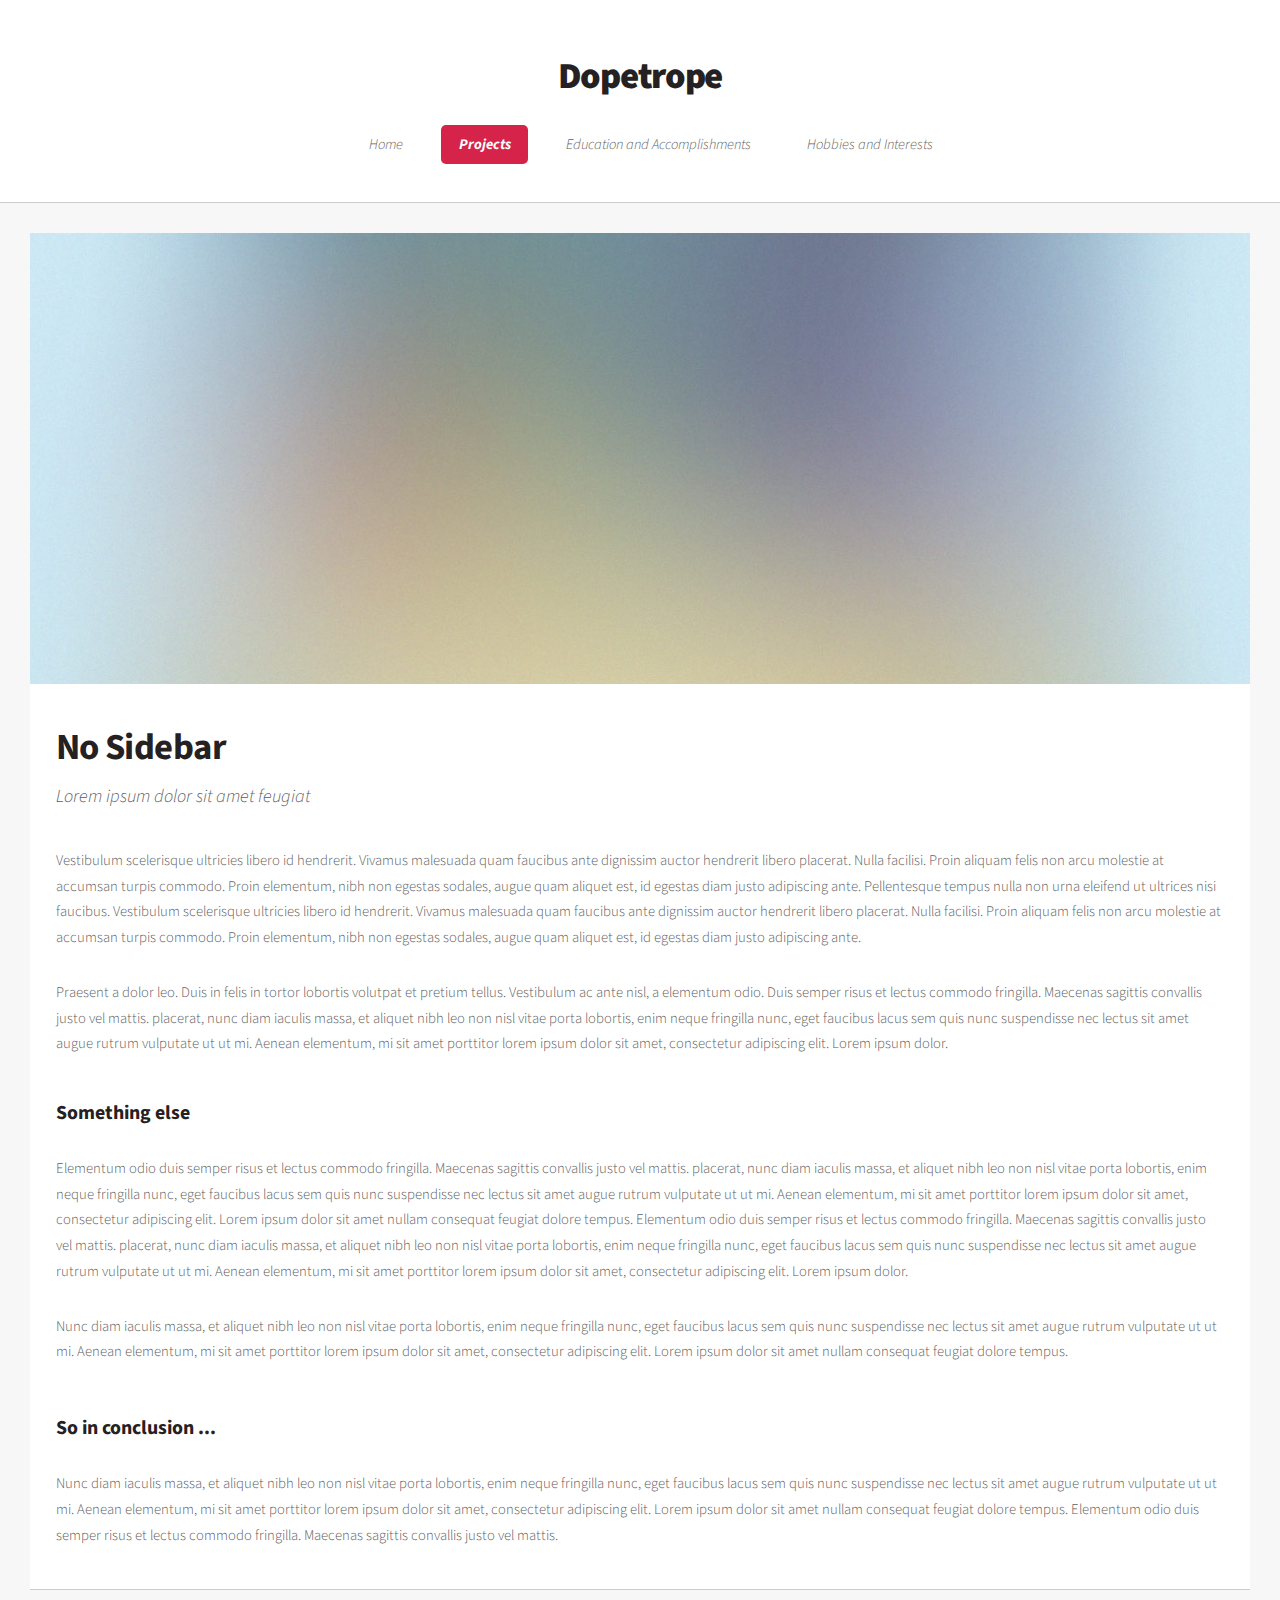
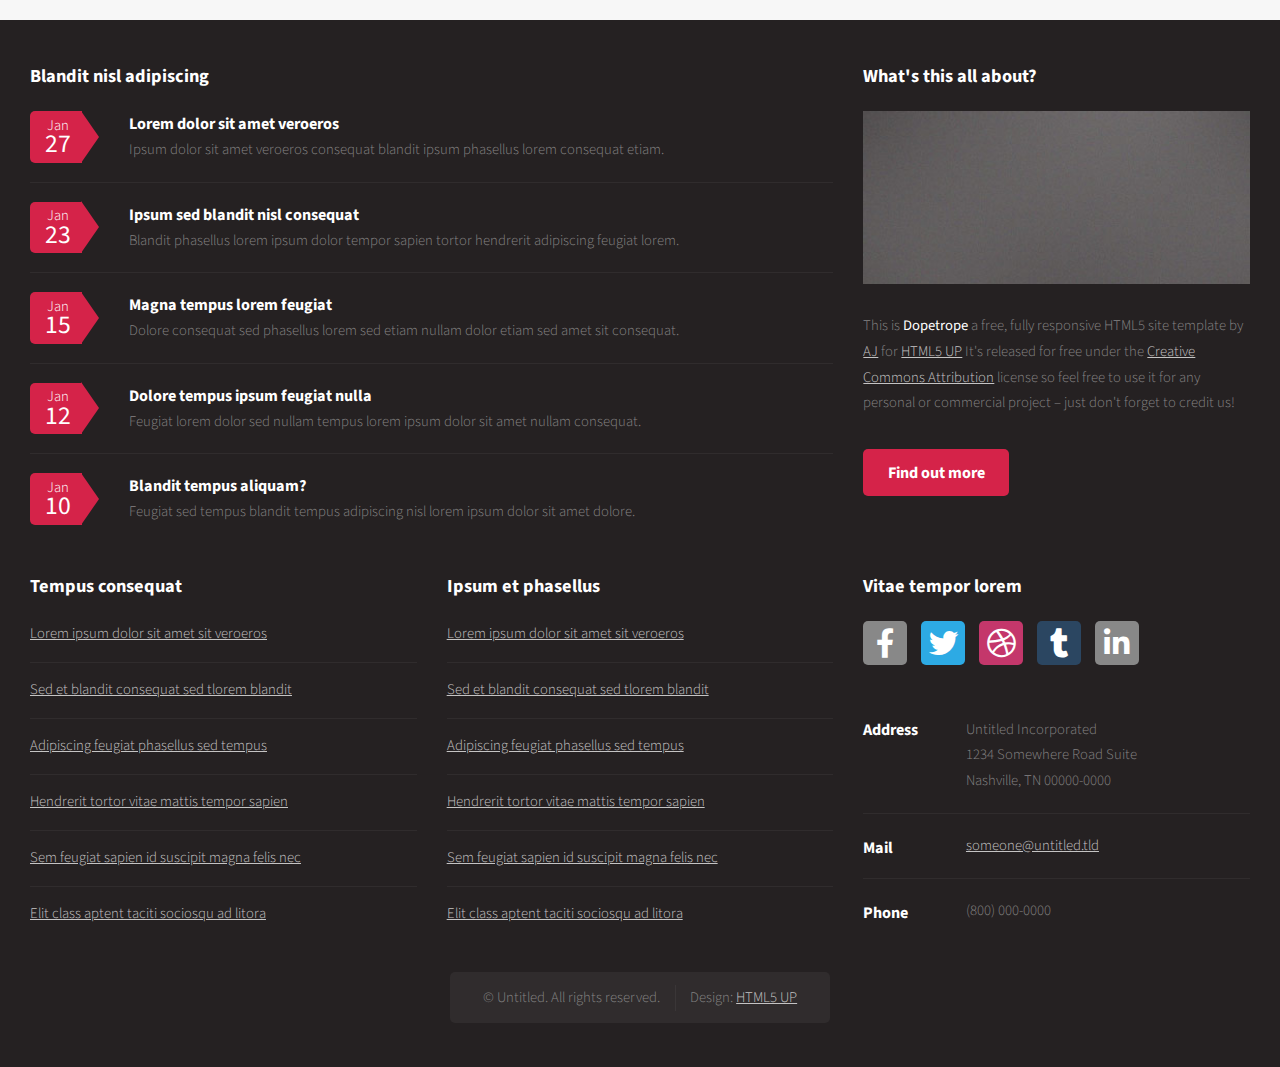
==== BoidsSimulatedEcosystem.html @ b64f5649 "Merged index and skillset pages into one" ====
<!DOCTYPE HTML>
<!--
	Dopetrope by HTML5 UP
	html5up.net | @ajlkn
	Free for personal and commercial use under the CCA 3.0 license (html5up.net/license)
-->
<html>
	<head>
		<title>Dopetrope by HTML5 UP</title>
		<meta charset="utf-8" />
		<meta name="viewport" content="width=device-width, initial-scale=1, user-scalable=no" />
		<link rel="stylesheet" href="assets/css/main.css" />
	</head>
	<body class="no-sidebar is-preload">
		<div id="page-wrapper">

			<!-- Header -->
				<section id="header">

					<!-- Logo -->
						<h1><a href="index.html">Dopetrope</a></h1>

					<!-- Nav -->
				<nav id="nav">
					<ul>
						<li><a href="index.html">Home</a></li>
						<li class="current">
							<a href="#">Projects</a>
							<ul>
								<li><a href="Freeflight.html">Freeflight</a></li>
								<li><a href="BoidsSimulatedEcosystem.html">Boids Simulated Ecosystem</a></li>
								<li><a href="ProjectStealth.html">Project Stealth</a></li>
								<li><a href="CustomController.html">Custom Controller Fishing Game</a></li>
								<!-- 
								<li><a href="PracticeProjects">Practice Projects</a>
									<ul>
										<li><a href="#">Procedural Generation</a></li>
										<li><a href="#">Building Ghost + Placement</a></li>
										<li><a href="#">Path Creator</a></li>
										<li><a href="#">Resource System</a></li>
										<li><a href="#">Learning Shaders</a></li>
									</ul>
								</li>
								-->
							</ul>
						</li>
						<li><a href="EducationAndAccomplishments.html">Education and Accomplishments</a></li>
						<li><a href="HobbiesAndInterests.html">Hobbies and Interests</a></li>
					</ul>
				</nav>

				</section>

			<!-- Main -->
				<section id="main">
					<div class="container">

						<!-- Content -->
							<article class="box post">
								<a href="#" class="image featured"><img src="images/pic01.jpg" alt="" /></a>
								<header>
									<h2>No Sidebar</h2>
									<p>Lorem ipsum dolor sit amet feugiat</p>
								</header>
								<p>
									Vestibulum scelerisque ultricies libero id hendrerit. Vivamus malesuada quam faucibus ante dignissim auctor
									hendrerit libero placerat. Nulla facilisi. Proin aliquam felis non arcu molestie at accumsan turpis commodo.
									Proin elementum, nibh non egestas sodales, augue quam aliquet est, id egestas diam justo adipiscing ante.
									Pellentesque tempus nulla non urna eleifend ut ultrices nisi faucibus.
									Vestibulum scelerisque ultricies libero id hendrerit. Vivamus malesuada quam faucibus ante dignissim auctor
									hendrerit libero placerat. Nulla facilisi. Proin aliquam felis non arcu molestie at accumsan turpis commodo.
									Proin elementum, nibh non egestas sodales, augue quam aliquet est, id egestas diam justo adipiscing ante.
								</p>
								<p>
									Praesent a dolor leo. Duis in felis in tortor lobortis volutpat et pretium tellus. Vestibulum ac ante nisl,
									a elementum odio. Duis semper risus et lectus commodo fringilla. Maecenas sagittis convallis justo vel mattis.
									placerat, nunc diam iaculis massa, et aliquet nibh leo non nisl vitae porta lobortis, enim neque fringilla nunc,
									eget faucibus lacus sem quis nunc suspendisse nec lectus sit amet augue rutrum vulputate ut ut mi. Aenean
									elementum, mi sit amet porttitor lorem ipsum dolor sit amet, consectetur adipiscing elit. Lorem ipsum dolor.
								</p>
								<section>
									<header>
										<h3>Something else</h3>
									</header>
									<p>
										Elementum odio duis semper risus et lectus commodo fringilla. Maecenas sagittis convallis justo vel mattis.
										placerat, nunc diam iaculis massa, et aliquet nibh leo non nisl vitae porta lobortis, enim neque fringilla nunc,
										eget faucibus lacus sem quis nunc suspendisse nec lectus sit amet augue rutrum vulputate ut ut mi. Aenean
										elementum, mi sit amet porttitor lorem ipsum dolor sit amet, consectetur adipiscing elit. Lorem ipsum dolor
										sit amet nullam consequat feugiat dolore tempus.
										Elementum odio duis semper risus et lectus commodo fringilla. Maecenas sagittis convallis justo vel mattis.
										placerat, nunc diam iaculis massa, et aliquet nibh leo non nisl vitae porta lobortis, enim neque fringilla nunc,
										eget faucibus lacus sem quis nunc suspendisse nec lectus sit amet augue rutrum vulputate ut ut mi. Aenean
										elementum, mi sit amet porttitor lorem ipsum dolor sit amet, consectetur adipiscing elit. Lorem ipsum dolor.
									</p>
									<p>
										Nunc diam iaculis massa, et aliquet nibh leo non nisl vitae porta lobortis, enim neque fringilla nunc,
										eget faucibus lacus sem quis nunc suspendisse nec lectus sit amet augue rutrum vulputate ut ut mi. Aenean
										elementum, mi sit amet porttitor lorem ipsum dolor sit amet, consectetur adipiscing elit. Lorem ipsum dolor
										sit amet nullam consequat feugiat dolore tempus.
									</p>
								</section>
								<section>
									<header>
										<h3>So in conclusion ...</h3>
									</header>
									<p>
										Nunc diam iaculis massa, et aliquet nibh leo non nisl vitae porta lobortis, enim neque fringilla nunc,
										eget faucibus lacus sem quis nunc suspendisse nec lectus sit amet augue rutrum vulputate ut ut mi. Aenean
										elementum, mi sit amet porttitor lorem ipsum dolor sit amet, consectetur adipiscing elit. Lorem ipsum dolor
										sit amet nullam consequat feugiat dolore tempus. Elementum odio duis semper risus et lectus commodo fringilla.
										Maecenas sagittis convallis justo vel mattis.
									</p>
								</section>
							</article>

					</div>
				</section>

			<!-- Footer -->
				<section id="footer">
					<div class="container">
						<div class="row">
							<div class="col-8 col-12-medium">
								<section>
									<header>
										<h2>Blandit nisl adipiscing</h2>
									</header>
									<ul class="dates">
										<li>
											<span class="date">Jan <strong>27</strong></span>
											<h3><a href="#">Lorem dolor sit amet veroeros</a></h3>
											<p>Ipsum dolor sit amet veroeros consequat blandit ipsum phasellus lorem consequat etiam.</p>
										</li>
										<li>
											<span class="date">Jan <strong>23</strong></span>
											<h3><a href="#">Ipsum sed blandit nisl consequat</a></h3>
											<p>Blandit phasellus lorem ipsum dolor tempor sapien tortor hendrerit adipiscing feugiat lorem.</p>
										</li>
										<li>
											<span class="date">Jan <strong>15</strong></span>
											<h3><a href="#">Magna tempus lorem feugiat</a></h3>
											<p>Dolore consequat sed phasellus lorem sed etiam nullam dolor etiam sed amet sit consequat.</p>
										</li>
										<li>
											<span class="date">Jan <strong>12</strong></span>
											<h3><a href="#">Dolore tempus ipsum feugiat nulla</a></h3>
											<p>Feugiat lorem dolor sed nullam tempus lorem ipsum dolor sit amet nullam consequat.</p>
										</li>
										<li>
											<span class="date">Jan <strong>10</strong></span>
											<h3><a href="#">Blandit tempus aliquam?</a></h3>
											<p>Feugiat sed tempus blandit tempus adipiscing nisl lorem ipsum dolor sit amet dolore.</p>
										</li>
									</ul>
								</section>
							</div>
							<div class="col-4 col-12-medium">
								<section>
									<header>
										<h2>What's this all about?</h2>
									</header>
									<a href="#" class="image featured"><img src="images/pic10.jpg" alt="" /></a>
									<p>
										This is <strong>Dopetrope</strong> a free, fully responsive HTML5 site template by
										<a href="http://twitter.com/ajlkn">AJ</a> for <a href="http://html5up.net/">HTML5 UP</a> It's released for free under
										the <a href="http://html5up.net/license/">Creative Commons Attribution</a> license so feel free to use it for any personal or commercial project &ndash; just don't forget to credit us!
									</p>
									<footer>
										<ul class="actions">
											<li><a href="#" class="button">Find out more</a></li>
										</ul>
									</footer>
								</section>
							</div>
							<div class="col-4 col-6-medium col-12-small">
								<section>
									<header>
										<h2>Tempus consequat</h2>
									</header>
									<ul class="divided">
										<li><a href="#">Lorem ipsum dolor sit amet sit veroeros</a></li>
										<li><a href="#">Sed et blandit consequat sed tlorem blandit</a></li>
										<li><a href="#">Adipiscing feugiat phasellus sed tempus</a></li>
										<li><a href="#">Hendrerit tortor vitae mattis tempor sapien</a></li>
										<li><a href="#">Sem feugiat sapien id suscipit magna felis nec</a></li>
										<li><a href="#">Elit class aptent taciti sociosqu ad litora</a></li>
									</ul>
								</section>
							</div>
							<div class="col-4 col-6-medium col-12-small">
								<section>
									<header>
										<h2>Ipsum et phasellus</h2>
									</header>
									<ul class="divided">
										<li><a href="#">Lorem ipsum dolor sit amet sit veroeros</a></li>
										<li><a href="#">Sed et blandit consequat sed tlorem blandit</a></li>
										<li><a href="#">Adipiscing feugiat phasellus sed tempus</a></li>
										<li><a href="#">Hendrerit tortor vitae mattis tempor sapien</a></li>
										<li><a href="#">Sem feugiat sapien id suscipit magna felis nec</a></li>
										<li><a href="#">Elit class aptent taciti sociosqu ad litora</a></li>
									</ul>
								</section>
							</div>
							<div class="col-4 col-12-medium">
								<section>
									<header>
										<h2>Vitae tempor lorem</h2>
									</header>
									<ul class="social">
										<li><a class="icon brands fa-facebook-f" href="#"><span class="label">Facebook</span></a></li>
										<li><a class="icon brands fa-twitter" href="#"><span class="label">Twitter</span></a></li>
										<li><a class="icon brands fa-dribbble" href="#"><span class="label">Dribbble</span></a></li>
										<li><a class="icon brands fa-tumblr" href="#"><span class="label">Tumblr</span></a></li>
										<li><a class="icon brands fa-linkedin-in" href="#"><span class="label">LinkedIn</span></a></li>
									</ul>
									<ul class="contact">
										<li>
											<h3>Address</h3>
											<p>
												Untitled Incorporated<br />
												1234 Somewhere Road Suite<br />
												Nashville, TN 00000-0000
											</p>
										</li>
										<li>
											<h3>Mail</h3>
											<p><a href="#">someone@untitled.tld</a></p>
										</li>
										<li>
											<h3>Phone</h3>
											<p>(800) 000-0000</p>
										</li>
									</ul>
								</section>
							</div>
							<div class="col-12">

								<!-- Copyright -->
									<div id="copyright">
										<ul class="links">
											<li>&copy; Untitled. All rights reserved.</li><li>Design: <a href="http://html5up.net">HTML5 UP</a></li>
										</ul>
									</div>

							</div>
						</div>
					</div>
				</section>

		</div>

		<!-- Scripts -->
			<script src="assets/js/jquery.min.js"></script>
			<script src="assets/js/jquery.dropotron.min.js"></script>
			<script src="assets/js/browser.min.js"></script>
			<script src="assets/js/breakpoints.min.js"></script>
			<script src="assets/js/util.js"></script>
			<script src="assets/js/main.js"></script>

	</body>
</html>
---- assets/css/main.css ----
@import url("fontawesome-all.min.css");
@import url("https://fonts.googleapis.com/css?family=Source+Sans+Pro:300,400,700,900,300italic");

/*
	Dopetrope by HTML5 UP
	html5up.net | @ajlkn
	Free for personal and commercial use under the CCA 3.0 license (html5up.net/license)
*/

html, body, div, span, applet, object,
iframe, h1, h2, h3, h4, h5, h6, p, blockquote,
pre, a, abbr, acronym, address, big, cite,
code, del, dfn, em, img, ins, kbd, q, s, samp,
small, strike, strong, sub, sup, tt, var, b,
u, i, center, dl, dt, dd, ol, ul, li, fieldset,
form, label, legend, table, caption, tbody,
tfoot, thead, tr, th, td, article, aside,
canvas, details, embed, figure, figcaption,
footer, header, hgroup, menu, nav, output, ruby,
section, summary, time, mark, audio, video {
	margin: 0;
	padding: 0;
	border: 0;
	font-size: 100%;
	font: inherit;
	vertical-align: baseline;}

article, aside, details, figcaption, figure,
footer, header, hgroup, menu, nav, section {
	display: block;}

body {
	line-height: 1;
}

ol, ul {
	list-style: none;
}

blockquote, q {
	quotes: none;
}

	blockquote:before, blockquote:after, q:before, q:after {
		content: '';
		content: none;
	}

table {
	border-collapse: collapse;
	border-spacing: 0;
}

body {
	-webkit-text-size-adjust: none;
}

mark {
	background-color: transparent;
	color: inherit;
}

input::-moz-focus-inner {
	border: 0;
	padding: 0;
}

input, select, textarea {
	-moz-appearance: none;
	-webkit-appearance: none;
	-ms-appearance: none;
	appearance: none;
}

/* Basic */

	html {
		box-sizing: border-box;
	}

	*, *:before, *:after {
		box-sizing: inherit;
	}

	body {
		background: #252122;
		background-image: url("images/bg02.png");
	}

		body.is-preload *, body.is-preload *:before, body.is-preload *:after {
			-moz-animation: none !important;
			-webkit-animation: none !important;
			-ms-animation: none !important;
			animation: none !important;
			-moz-transition: none !important;
			-webkit-transition: none !important;
			-ms-transition: none !important;
			transition: none !important;
		}

	body, input, textarea, select {
		font-family: 'Source Sans Pro';
		font-weight: 300;
		color: #5d5d5d;
		font-size: 14pt;
		line-height: 1.75em;
	}

	strong, b {
		color: #252122;
		font-weight: 400;
	}

	i, em {
		font-style: italic;
	}

	sub {
		position: relative;
		top: 0.5em;
		font-size: 0.8em;
	}

	sup {
		position: relative;
		top: -0.5em;
		font-size: 0.8em;
	}

	blockquote {
		border-left: solid 0.75em #dddddd;
		padding: 1em 0 1em 1.5em;
		font-style: italic;
	}

	h1, h2, h3, h4, h5, h6 {
		color: #252122;
		font-weight: 700;
	}

	h1 a, h2 a, h3 a, h4 a, h5 a, h6 a {
		color: inherit;
		text-decoration: none;
	}

	h2 {
		font-size: 1.5em;
	}

	h3 {
		font-size: 1.35em;
	}

	a {
		color: #d52349;
		text-decoration: underline;
	}

		a:hover {
			text-decoration: none;
		}

	br.clear {
		clear: both;
	}

	hr {
		border: 0;
		border-top: solid 1px #dddddd;
		height: 1px;
		margin: 2em 0 2em 0;
	}

	p, ul, ol, dl, table {
		margin-bottom: 2em;
	}

/* Container */

	.container {
		margin: 0 auto;
		max-width: 100%;
		width: 70em;
	}

		@media screen and (max-width: 1680px) {

			.container {
				width: 70em;
			}

		}

		@media screen and (max-width: 1280px) {

			.container {
				width: calc(100% - 60px);
			}

		}

		@media screen and (max-width: 980px) {

			.container {
				width: calc(100% - 80px);
			}

		}

		@media screen and (max-width: 736px) {

			.container {
				width: calc(100% - 40px);
			}

		}

/* Row */

	.row {
		display: flex;
		flex-wrap: wrap;
		box-sizing: border-box;
		align-items: stretch;
	}

		.row > * {
			box-sizing: border-box;
		}

		.row.gtr-uniform > * > :last-child {
			margin-bottom: 0;
		}

		.row.aln-left {
			justify-content: flex-start;
		}

		.row.aln-center {
			justify-content: center;
		}

		.row.aln-right {
			justify-content: flex-end;
		}

		.row.aln-top {
			align-items: flex-start;
		}

		.row.aln-middle {
			align-items: center;
		}

		.row.aln-bottom {
			align-items: flex-end;
		}

		.row > .imp {
			order: -1;
		}

		.row > .col-1 {
			width: 8.33333%;
		}

		.row > .off-1 {
			margin-left: 8.33333%;
		}

		.row > .col-2 {
			width: 16.66667%;
		}

		.row > .off-2 {
			margin-left: 16.66667%;
		}

		.row > .col-3 {
			width: 25%;
		}

		.row > .off-3 {
			margin-left: 25%;
		}

		.row > .col-4 {
			width: 33.33333%;
		}

		.row > .off-4 {
			margin-left: 33.33333%;
		}

		.row > .col-5 {
			width: 41.66667%;
		}

		.row > .off-5 {
			margin-left: 41.66667%;
		}

		.row > .col-6 {
			width: 50%;
		}

		.row > .off-6 {
			margin-left: 50%;
		}

		.row > .col-7 {
			width: 58.33333%;
		}

		.row > .off-7 {
			margin-left: 58.33333%;
		}

		.row > .col-8 {
			width: 66.66667%;
		}

		.row > .off-8 {
			margin-left: 66.66667%;
		}

		.row > .col-9 {
			width: 75%;
		}

		.row > .off-9 {
			margin-left: 75%;
		}

		.row > .col-10 {
			width: 83.33333%;
		}

		.row > .off-10 {
			margin-left: 83.33333%;
		}

		.row > .col-11 {
			width: 91.66667%;
		}

		.row > .off-11 {
			margin-left: 91.66667%;
		}

		.row > .col-12 {
			width: 100%;
		}

		.row > .off-12 {
			margin-left: 100%;
		}

		.row.gtr-0 {
			margin-top: 0px;
			margin-left: 0px;
		}

			.row.gtr-0 > * {
				padding: 0px 0 0 0px;
			}

			.row.gtr-0.gtr-uniform {
				margin-top: 0px;
			}

				.row.gtr-0.gtr-uniform > * {
					padding-top: 0px;
				}

		.row.gtr-25 {
			margin-top: -12.5px;
			margin-left: -12.5px;
		}

			.row.gtr-25 > * {
				padding: 12.5px 0 0 12.5px;
			}

			.row.gtr-25.gtr-uniform {
				margin-top: -12.5px;
			}

				.row.gtr-25.gtr-uniform > * {
					padding-top: 12.5px;
				}

		.row.gtr-50 {
			margin-top: -25px;
			margin-left: -25px;
		}

			.row.gtr-50 > * {
				padding: 25px 0 0 25px;
			}

			.row.gtr-50.gtr-uniform {
				margin-top: -25px;
			}

				.row.gtr-50.gtr-uniform > * {
					padding-top: 25px;
				}

		.row {
			margin-top: -50px;
			margin-left: -50px;
		}

			.row > * {
				padding: 50px 0 0 50px;
			}

			.row.gtr-uniform {
				margin-top: -50px;
			}

				.row.gtr-uniform > * {
					padding-top: 50px;
				}

		.row.gtr-150 {
			margin-top: -75px;
			margin-left: -75px;
		}

			.row.gtr-150 > * {
				padding: 75px 0 0 75px;
			}

			.row.gtr-150.gtr-uniform {
				margin-top: -75px;
			}

				.row.gtr-150.gtr-uniform > * {
					padding-top: 75px;
				}

		.row.gtr-200 {
			margin-top: -100px;
			margin-left: -100px;
		}

			.row.gtr-200 > * {
				padding: 100px 0 0 100px;
			}

			.row.gtr-200.gtr-uniform {
				margin-top: -100px;
			}

				.row.gtr-200.gtr-uniform > * {
					padding-top: 100px;
				}

		@media screen and (max-width: 1680px) {

			.row {
				display: flex;
				flex-wrap: wrap;
				box-sizing: border-box;
				align-items: stretch;
			}

				.row > * {
					box-sizing: border-box;
				}

				.row.gtr-uniform > * > :last-child {
					margin-bottom: 0;
				}

				.row.aln-left {
					justify-content: flex-start;
				}

				.row.aln-center {
					justify-content: center;
				}

				.row.aln-right {
					justify-content: flex-end;
				}

				.row.aln-top {
					align-items: flex-start;
				}

				.row.aln-middle {
					align-items: center;
				}

				.row.aln-bottom {
					align-items: flex-end;
				}

				.row > .imp-xlarge {
					order: -1;
				}

				.row > .col-1-xlarge {
					width: 8.33333%;
				}

				.row > .off-1-xlarge {
					margin-left: 8.33333%;
				}

				.row > .col-2-xlarge {
					width: 16.66667%;
				}

				.row > .off-2-xlarge {
					margin-left: 16.66667%;
				}

				.row > .col-3-xlarge {
					width: 25%;
				}

				.row > .off-3-xlarge {
					margin-left: 25%;
				}

				.row > .col-4-xlarge {
					width: 33.33333%;
				}

				.row > .off-4-xlarge {
					margin-left: 33.33333%;
				}

				.row > .col-5-xlarge {
					width: 41.66667%;
				}

				.row > .off-5-xlarge {
					margin-left: 41.66667%;
				}

				.row > .col-6-xlarge {
					width: 50%;
				}

				.row > .off-6-xlarge {
					margin-left: 50%;
				}

				.row > .col-7-xlarge {
					width: 58.33333%;
				}

				.row > .off-7-xlarge {
					margin-left: 58.33333%;
				}

				.row > .col-8-xlarge {
					width: 66.66667%;
				}

				.row > .off-8-xlarge {
					margin-left: 66.66667%;
				}

				.row > .col-9-xlarge {
					width: 75%;
				}

				.row > .off-9-xlarge {
					margin-left: 75%;
				}

				.row > .col-10-xlarge {
					width: 83.33333%;
				}

				.row > .off-10-xlarge {
					margin-left: 83.33333%;
				}

				.row > .col-11-xlarge {
					width: 91.66667%;
				}

				.row > .off-11-xlarge {
					margin-left: 91.66667%;
				}

				.row > .col-12-xlarge {
					width: 100%;
				}

				.row > .off-12-xlarge {
					margin-left: 100%;
				}

				.row.gtr-0 {
					margin-top: 0px;
					margin-left: 0px;
				}

					.row.gtr-0 > * {
						padding: 0px 0 0 0px;
					}

					.row.gtr-0.gtr-uniform {
						margin-top: 0px;
					}

						.row.gtr-0.gtr-uniform > * {
							padding-top: 0px;
						}

				.row.gtr-25 {
					margin-top: -12.5px;
					margin-left: -12.5px;
				}

					.row.gtr-25 > * {
						padding: 12.5px 0 0 12.5px;
					}

					.row.gtr-25.gtr-uniform {
						margin-top: -12.5px;
					}

						.row.gtr-25.gtr-uniform > * {
							padding-top: 12.5px;
						}

				.row.gtr-50 {
					margin-top: -25px;
					margin-left: -25px;
				}

					.row.gtr-50 > * {
						padding: 25px 0 0 25px;
					}

					.row.gtr-50.gtr-uniform {
						margin-top: -25px;
					}

						.row.gtr-50.gtr-uniform > * {
							padding-top: 25px;
						}

				.row {
					margin-top: -50px;
					margin-left: -50px;
				}

					.row > * {
						padding: 50px 0 0 50px;
					}

					.row.gtr-uniform {
						margin-top: -50px;
					}

						.row.gtr-uniform > * {
							padding-top: 50px;
						}

				.row.gtr-150 {
					margin-top: -75px;
					margin-left: -75px;
				}

					.row.gtr-150 > * {
						padding: 75px 0 0 75px;
					}

					.row.gtr-150.gtr-uniform {
						margin-top: -75px;
					}

						.row.gtr-150.gtr-uniform > * {
							padding-top: 75px;
						}

				.row.gtr-200 {
					margin-top: -100px;
					margin-left: -100px;
				}

					.row.gtr-200 > * {
						padding: 100px 0 0 100px;
					}

					.row.gtr-200.gtr-uniform {
						margin-top: -100px;
					}

						.row.gtr-200.gtr-uniform > * {
							padding-top: 100px;
						}

		}

		@media screen and (max-width: 1280px) {

			.row {
				display: flex;
				flex-wrap: wrap;
				box-sizing: border-box;
				align-items: stretch;
			}

				.row > * {
					box-sizing: border-box;
				}

				.row.gtr-uniform > * > :last-child {
					margin-bottom: 0;
				}

				.row.aln-left {
					justify-content: flex-start;
				}

				.row.aln-center {
					justify-content: center;
				}

				.row.aln-right {
					justify-content: flex-end;
				}

				.row.aln-top {
					align-items: flex-start;
				}

				.row.aln-middle {
					align-items: center;
				}

				.row.aln-bottom {
					align-items: flex-end;
				}

				.row > .imp-large {
					order: -1;
				}

				.row > .col-1-large {
					width: 8.33333%;
				}

				.row > .off-1-large {
					margin-left: 8.33333%;
				}

				.row > .col-2-large {
					width: 16.66667%;
				}

				.row > .off-2-large {
					margin-left: 16.66667%;
				}

				.row > .col-3-large {
					width: 25%;
				}

				.row > .off-3-large {
					margin-left: 25%;
				}

				.row > .col-4-large {
					width: 33.33333%;
				}

				.row > .off-4-large {
					margin-left: 33.33333%;
				}

				.row > .col-5-large {
					width: 41.66667%;
				}

				.row > .off-5-large {
					margin-left: 41.66667%;
				}

				.row > .col-6-large {
					width: 50%;
				}

				.row > .off-6-large {
					margin-left: 50%;
				}

				.row > .col-7-large {
					width: 58.33333%;
				}

				.row > .off-7-large {
					margin-left: 58.33333%;
				}

				.row > .col-8-large {
					width: 66.66667%;
				}

				.row > .off-8-large {
					margin-left: 66.66667%;
				}

				.row > .col-9-large {
					width: 75%;
				}

				.row > .off-9-large {
					margin-left: 75%;
				}

				.row > .col-10-large {
					width: 83.33333%;
				}

				.row > .off-10-large {
					margin-left: 83.33333%;
				}

				.row > .col-11-large {
					width: 91.66667%;
				}

				.row > .off-11-large {
					margin-left: 91.66667%;
				}

				.row > .col-12-large {
					width: 100%;
				}

				.row > .off-12-large {
					margin-left: 100%;
				}

				.row.gtr-0 {
					margin-top: 0px;
					margin-left: 0px;
				}

					.row.gtr-0 > * {
						padding: 0px 0 0 0px;
					}

					.row.gtr-0.gtr-uniform {
						margin-top: 0px;
					}

						.row.gtr-0.gtr-uniform > * {
							padding-top: 0px;
						}

				.row.gtr-25 {
					margin-top: -7.5px;
					margin-left: -7.5px;
				}

					.row.gtr-25 > * {
						padding: 7.5px 0 0 7.5px;
					}

					.row.gtr-25.gtr-uniform {
						margin-top: -7.5px;
					}

						.row.gtr-25.gtr-uniform > * {
							padding-top: 7.5px;
						}

				.row.gtr-50 {
					margin-top: -15px;
					margin-left: -15px;
				}

					.row.gtr-50 > * {
						padding: 15px 0 0 15px;
					}

					.row.gtr-50.gtr-uniform {
						margin-top: -15px;
					}

						.row.gtr-50.gtr-uniform > * {
							padding-top: 15px;
						}

				.row {
					margin-top: -30px;
					margin-left: -30px;
				}

					.row > * {
						padding: 30px 0 0 30px;
					}

					.row.gtr-uniform {
						margin-top: -30px;
					}

						.row.gtr-uniform > * {
							padding-top: 30px;
						}

				.row.gtr-150 {
					margin-top: -45px;
					margin-left: -45px;
				}

					.row.gtr-150 > * {
						padding: 45px 0 0 45px;
					}

					.row.gtr-150.gtr-uniform {
						margin-top: -45px;
					}

						.row.gtr-150.gtr-uniform > * {
							padding-top: 45px;
						}

				.row.gtr-200 {
					margin-top: -60px;
					margin-left: -60px;
				}

					.row.gtr-200 > * {
						padding: 60px 0 0 60px;
					}

					.row.gtr-200.gtr-uniform {
						margin-top: -60px;
					}

						.row.gtr-200.gtr-uniform > * {
							padding-top: 60px;
						}

		}

		@media screen and (max-width: 980px) {

			.row {
				display: flex;
				flex-wrap: wrap;
				box-sizing: border-box;
				align-items: stretch;
			}

				.row > * {
					box-sizing: border-box;
				}

				.row.gtr-uniform > * > :last-child {
					margin-bottom: 0;
				}

				.row.aln-left {
					justify-content: flex-start;
				}

				.row.aln-center {
					justify-content: center;
				}

				.row.aln-right {
					justify-content: flex-end;
				}

				.row.aln-top {
					align-items: flex-start;
				}

				.row.aln-middle {
					align-items: center;
				}

				.row.aln-bottom {
					align-items: flex-end;
				}

				.row > .imp-medium {
					order: -1;
				}

				.row > .col-1-medium {
					width: 8.33333%;
				}

				.row > .off-1-medium {
					margin-left: 8.33333%;
				}

				.row > .col-2-medium {
					width: 16.66667%;
				}

				.row > .off-2-medium {
					margin-left: 16.66667%;
				}

				.row > .col-3-medium {
					width: 25%;
				}

				.row > .off-3-medium {
					margin-left: 25%;
				}

				.row > .col-4-medium {
					width: 33.33333%;
				}

				.row > .off-4-medium {
					margin-left: 33.33333%;
				}

				.row > .col-5-medium {
					width: 41.66667%;
				}

				.row > .off-5-medium {
					margin-left: 41.66667%;
				}

				.row > .col-6-medium {
					width: 50%;
				}

				.row > .off-6-medium {
					margin-left: 50%;
				}

				.row > .col-7-medium {
					width: 58.33333%;
				}

				.row > .off-7-medium {
					margin-left: 58.33333%;
				}

				.row > .col-8-medium {
					width: 66.66667%;
				}

				.row > .off-8-medium {
					margin-left: 66.66667%;
				}

				.row > .col-9-medium {
					width: 75%;
				}

				.row > .off-9-medium {
					margin-left: 75%;
				}

				.row > .col-10-medium {
					width: 83.33333%;
				}

				.row > .off-10-medium {
					margin-left: 83.33333%;
				}

				.row > .col-11-medium {
					width: 91.66667%;
				}

				.row > .off-11-medium {
					margin-left: 91.66667%;
				}

				.row > .col-12-medium {
					width: 100%;
				}

				.row > .off-12-medium {
					margin-left: 100%;
				}

				.row.gtr-0 {
					margin-top: 0px;
					margin-left: 0px;
				}

					.row.gtr-0 > * {
						padding: 0px 0 0 0px;
					}

					.row.gtr-0.gtr-uniform {
						margin-top: 0px;
					}

						.row.gtr-0.gtr-uniform > * {
							padding-top: 0px;
						}

				.row.gtr-25 {
					margin-top: -10px;
					margin-left: -10px;
				}

					.row.gtr-25 > * {
						padding: 10px 0 0 10px;
					}

					.row.gtr-25.gtr-uniform {
						margin-top: -10px;
					}

						.row.gtr-25.gtr-uniform > * {
							padding-top: 10px;
						}

				.row.gtr-50 {
					margin-top: -20px;
					margin-left: -20px;
				}

					.row.gtr-50 > * {
						padding: 20px 0 0 20px;
					}

					.row.gtr-50.gtr-uniform {
						margin-top: -20px;
					}

						.row.gtr-50.gtr-uniform > * {
							padding-top: 20px;
						}

				.row {
					margin-top: -40px;
					margin-left: -40px;
				}

					.row > * {
						padding: 40px 0 0 40px;
					}

					.row.gtr-uniform {
						margin-top: -40px;
					}

						.row.gtr-uniform > * {
							padding-top: 40px;
						}

				.row.gtr-150 {
					margin-top: -60px;
					margin-left: -60px;
				}

					.row.gtr-150 > * {
						padding: 60px 0 0 60px;
					}

					.row.gtr-150.gtr-uniform {
						margin-top: -60px;
					}

						.row.gtr-150.gtr-uniform > * {
							padding-top: 60px;
						}

				.row.gtr-200 {
					margin-top: -80px;
					margin-left: -80px;
				}

					.row.gtr-200 > * {
						padding: 80px 0 0 80px;
					}

					.row.gtr-200.gtr-uniform {
						margin-top: -80px;
					}

						.row.gtr-200.gtr-uniform > * {
							padding-top: 80px;
						}

		}

		@media screen and (max-width: 736px) {

			.row {
				display: flex;
				flex-wrap: wrap;
				box-sizing: border-box;
				align-items: stretch;
			}

				.row > * {
					box-sizing: border-box;
				}

				.row.gtr-uniform > * > :last-child {
					margin-bottom: 0;
				}

				.row.aln-left {
					justify-content: flex-start;
				}

				.row.aln-center {
					justify-content: center;
				}

				.row.aln-right {
					justify-content: flex-end;
				}

				.row.aln-top {
					align-items: flex-start;
				}

				.row.aln-middle {
					align-items: center;
				}

				.row.aln-bottom {
					align-items: flex-end;
				}

				.row > .imp-small {
					order: -1;
				}

				.row > .col-1-small {
					width: 8.33333%;
				}

				.row > .off-1-small {
					margin-left: 8.33333%;
				}

				.row > .col-2-small {
					width: 16.66667%;
				}

				.row > .off-2-small {
					margin-left: 16.66667%;
				}

				.row > .col-3-small {
					width: 25%;
				}

				.row > .off-3-small {
					margin-left: 25%;
				}

				.row > .col-4-small {
					width: 33.33333%;
				}

				.row > .off-4-small {
					margin-left: 33.33333%;
				}

				.row > .col-5-small {
					width: 41.66667%;
				}

				.row > .off-5-small {
					margin-left: 41.66667%;
				}

				.row > .col-6-small {
					width: 50%;
				}

				.row > .off-6-small {
					margin-left: 50%;
				}

				.row > .col-7-small {
					width: 58.33333%;
				}

				.row > .off-7-small {
					margin-left: 58.33333%;
				}

				.row > .col-8-small {
					width: 66.66667%;
				}

				.row > .off-8-small {
					margin-left: 66.66667%;
				}

				.row > .col-9-small {
					width: 75%;
				}

				.row > .off-9-small {
					margin-left: 75%;
				}

				.row > .col-10-small {
					width: 83.33333%;
				}

				.row > .off-10-small {
					margin-left: 83.33333%;
				}

				.row > .col-11-small {
					width: 91.66667%;
				}

				.row > .off-11-small {
					margin-left: 91.66667%;
				}

				.row > .col-12-small {
					width: 100%;
				}

				.row > .off-12-small {
					margin-left: 100%;
				}

				.row.gtr-0 {
					margin-top: 0px;
					margin-left: 0px;
				}

					.row.gtr-0 > * {
						padding: 0px 0 0 0px;
					}

					.row.gtr-0.gtr-uniform {
						margin-top: 0px;
					}

						.row.gtr-0.gtr-uniform > * {
							padding-top: 0px;
						}

				.row.gtr-25 {
					margin-top: -5px;
					margin-left: -5px;
				}

					.row.gtr-25 > * {
						padding: 5px 0 0 5px;
					}

					.row.gtr-25.gtr-uniform {
						margin-top: -5px;
					}

						.row.gtr-25.gtr-uniform > * {
							padding-top: 5px;
						}

				.row.gtr-50 {
					margin-top: -10px;
					margin-left: -10px;
				}

					.row.gtr-50 > * {
						padding: 10px 0 0 10px;
					}

					.row.gtr-50.gtr-uniform {
						margin-top: -10px;
					}

						.row.gtr-50.gtr-uniform > * {
							padding-top: 10px;
						}

				.row {
					margin-top: -20px;
					margin-left: -20px;
				}

					.row > * {
						padding: 20px 0 0 20px;
					}

					.row.gtr-uniform {
						margin-top: -20px;
					}

						.row.gtr-uniform > * {
							padding-top: 20px;
						}

				.row.gtr-150 {
					margin-top: -30px;
					margin-left: -30px;
				}

					.row.gtr-150 > * {
						padding: 30px 0 0 30px;
					}

					.row.gtr-150.gtr-uniform {
						margin-top: -30px;
					}

						.row.gtr-150.gtr-uniform > * {
							padding-top: 30px;
						}

				.row.gtr-200 {
					margin-top: -40px;
					margin-left: -40px;
				}

					.row.gtr-200 > * {
						padding: 40px 0 0 40px;
					}

					.row.gtr-200.gtr-uniform {
						margin-top: -40px;
					}

						.row.gtr-200.gtr-uniform > * {
							padding-top: 40px;
						}

		}

/* Form */

	form label {
		display: block;
		color: #252122;
		font-weight: 400;
		margin: 0 0 0.5em 0;
	}

	form input[type=text],
	form input[type=email],
	form input[type=password],
	form select,
	form textarea {
		-webkit-appearance: none;
		display: block;
		border: 0;
		padding: 0.75em 1em;
		font-size: 1em;
		border-radius: 5px;
		border: solid 1px #dddddd;
		background: #fff;
		width: 100%;
	}

		form input[type=text]:focus,
		form input[type=email]:focus,
		form input[type=password]:focus,
		form select:focus,
		form textarea:focus {
			box-shadow: inset 0px 0px 1px 1px #43bff0;
		}

	form textarea {
		height: 15em;
	}

	form ::-webkit-input-placeholder {
		color: #555 !important;
	}

	form :-moz-placeholder {
		color: #555 !important;
	}

	form ::-moz-placeholder {
		color: #555 !important;
	}

	form :-ms-input-placeholder {
		color: #555 !important;
	}

	form ::-moz-focus-inner {
		border: 0;
	}

/* Tables */

	table {
		width: 100%;
	}

		table tr {
			border-top: solid 1px #dddddd;
		}

			table tr:first-child {
				border-top: 0;
			}

		table td {
			padding: 0.5em 1em 0.5em 1em;
		}

		table th {
			text-align: left;
			padding: 0.5em 1em 0.5em 1em;
			font-weight: 700;
			margin: 0 0 1em 0;
		}

		table thead {
			border-bottom: solid 2px #dddddd;
		}

/* Section/Article */

	section, article {
		margin-bottom: 2.5em;
	}

		section > :last-child, section:last-child, article > :last-child, article:last-child {
			margin-bottom: 0;
		}

	header {
		margin: 0 0 1.5em 0;
	}

		header > p {
			display: block;
			font-style: italic;
			margin: 0.5em 0 0 0;
			padding-bottom: 0.5em;
		}

		header.major {
			position: relative;
			text-align: center;
			border-top: solid 1px #ccc;
			top: 1em;
			margin: 0 0 3em 0;
		}

			header.major h2 {
				background: #fff;
				position: relative;
				top: -0.65em;
				display: inline;
				margin: 0;
				padding: 0 1em 0 1em;
			}

	footer {
		margin: 2.25em 0 0 0;
	}

/* Box */

	.box {
		background: #ffffff;
		border-bottom: solid 1px #ccc;
		padding: 2.75em 1.75em 2.75em 1.75em;
	}

		.box .image.featured {
			position: relative;
			width: auto;
			left: 1.75em;
			top: 1.75em;
			margin: -4.5em 0 4.25em -3.5em;
		}

		.box.post header {
			padding-top: 1em;
			margin: 0 0 2em 0;
		}

		.box.post h2 {
			font-size: 2.5em;
			letter-spacing: -0.015em;
		}

		.box.post header > p {
			margin-top: 1.25em;
			font-size: 1.25em;
		}

		.box footer ul.actions {
			margin-bottom: 0;
		}

/* Button */

	input[type="button"],
	input[type="submit"],
	input[type="reset"],
	button,
	.button {
		-webkit-appearance: none;
		display: inline-block;
		text-decoration: none;
		cursor: pointer;
		border: 0;
		border-radius: 5px;
		background: #d52349;
		color: #fff !important;
		font-weight: 700;
		outline: 0;
		font-size: 1.1em;
		padding: 0.65em 1.5em 0.65em 1.5em;
		text-align: center;
		-moz-transition: background-color .25s ease-in-out;
		-webkit-transition: background-color .25s ease-in-out;
		-ms-transition: background-color .25s ease-in-out;
		transition: background-color .25s ease-in-out;
	}

		input[type="button"]:hover,
		input[type="submit"]:hover,
		input[type="reset"]:hover,
		button:hover,
		.button:hover {
			background: #e53359;
		}

		input[type="button"]:active,
		input[type="submit"]:active,
		input[type="reset"]:active,
		button:active,
		.button:active {
			background: #c51349;
		}

		input[type="button"].alt,
		input[type="submit"].alt,
		input[type="reset"].alt,
		button.alt,
		.button.alt {
			background: #252122;
		}

			input[type="button"].alt:hover,
			input[type="submit"].alt:hover,
			input[type="reset"].alt:hover,
			button.alt:hover,
			.button.alt:hover {
				background: #353132;
			}

			input[type="button"].alt:active,
			input[type="submit"].alt:active,
			input[type="reset"].alt:active,
			button.alt:active,
			.button.alt:active {
				background: #151112;
			}

		input[type="button"].icon:before,
		input[type="submit"].icon:before,
		input[type="reset"].icon:before,
		button.icon:before,
		.button.icon:before {
			opacity: 0.35;
			position: relative;
			top: 0.05em;
			margin-right: 0.75em;
		}

		input[type="button"].large,
		input[type="submit"].large,
		input[type="reset"].large,
		button.large,
		.button.large {
			font-size: 1.5em;
			padding: 0.75em 1.5em 0.75em 1.5em;
		}

/* Image */

	.image {
		display: inline-block;
		outline: 0;
	}

		.image img {
			display: block;
			width: 100%;
		}

		.image.centered {
			display: block;
			margin: 0 0 2em 0;
		}

			.image.centered img {
				margin: 0 auto;
				width: auto;
			}

		.image.featured {
			display: block;
			width: 100%;
			margin: 0 0 2em 0;
		}

		.image.left {
			float: left;
			margin: 0 2em 2em 0;
		}

/* List */

	ul {
		list-style: disc;
		padding-left: 1em;
	}

		ul li {
			padding-left: 0.5em;
		}

	ol {
		list-style: decimal;
		padding-left: 1.25em;
	}

		ol li {
			padding-left: 0.25em;
		}

/* Actions */

	ul.actions {
		list-style: none;
		padding-left: 0;
	}

		ul.actions li {
			display: inline-block;
			margin-left: 1em;
			padding-left: 0;
		}

			ul.actions li:first-child {
				margin-left: 0;
			}

/* Links */

	ul.links {
		list-style: none;
		padding-left: 0;
	}

		ul.links li {
			display: inline-block;
			border-left: solid 1px rgba(255, 255, 255, 0.05);
			padding: 0 0 0 1em;
			margin: 0 0 0 1em;
		}

			ul.links li:first-child {
				border-left: 0;
				padding-left: 0;
				margin-left: 0;
			}

/* Contact */

	ul.contact {
		list-style: none;
		padding-left: 0;
	}

		ul.contact li {
			position: relative;
			border-top: solid 1px #ddd;
			padding: 1.3em 0 1.3em 7em;
		}

			ul.contact li h3 {
				position: absolute;
				left: 0;
				top: 1.3em;
				font-size: 1.1em;
			}

			ul.contact li p {
				margin: 0;
			}

			ul.contact li:first-child {
				padding-top: 0;
				border-top: 0;
			}

				ul.contact li:first-child h3 {
					top: 0;
				}

/* Dates */

	ul.dates {
		list-style: none;
		padding-left: 0;
	}

		ul.dates li {
			position: relative;
			border-top: solid 1px #ddd;
			padding: 1.3em 0 1.3em 6.75em;
		}

		ul.dates .date {
			display: block;
			position: absolute;
			left: 0;
			top: 1.3em;
			background-color: #d52349;
			height: 3.5em;
			text-align: center;
			color: #fff;
			line-height: 1em;
			border-top-left-radius: 5px;
			border-bottom-left-radius: 5px;
			padding: 0.5em 0.75em 0 1em;
		}

			ul.dates .date:after {
				content: '';
				position: absolute;
				bottom: 0;
				right: -1.2em;
				border-left: solid 1.25em #d52349;
				border-top: solid 1.8em transparent;
				border-bottom: solid 1.8em transparent;
			}

			ul.dates .date strong {
				display: block;
				font-size: 1.75em;
				padding-top: 0.15em;
			}

		ul.dates h3 {
			font-size: 1.1em;
		}

		ul.dates p {
			margin: 0;
		}

		ul.dates li:first-child {
			border-top: 0;
			padding-top: 0;
		}

			ul.dates li:first-child .date {
				top: 0;
			}

/* Divided */

	ul.divided {
		list-style: none;
		padding-left: 0;
	}

		ul.divided li {
			border-top: solid 1px #ddd;
			padding: 1em 0 1em 0;
		}

			ul.divided li:first-child {
				border-top: 0;
				padding-top: 0;
			}

/* Social */

	ul.social {
		list-style: none;
		padding-left: 0;
		overflow: hidden;
		cursor: default;
		margin: 0 0 3.25em 0;
	}

		ul.social li {
			display: inline-block;
			padding-left: 0;
			margin-left: 0.75em;
		}

			ul.social li:first-child {
				margin-left: 0;
			}

			ul.social li a {
				display: inline-block;
				width: 3em;
				height: 3em;
				text-align: center;
				border-radius: 5px;
				background: #888;
				-moz-transition: background-color .25s ease-in-out;
				-webkit-transition: background-color .25s ease-in-out;
				-ms-transition: background-color .25s ease-in-out;
				transition: background-color .25s ease-in-out;
			}

				ul.social li a:before {
					color: #fff;
					font-size: 2em;
					line-height: 1.5em;
				}

				ul.social li a.fa-facebook {
					background: #3c5a98;
				}

					ul.social li a.fa-facebook:hover {
						background: #4c6aa8;
					}

				ul.social li a.fa-twitter {
					background: #2daae4;
				}

					ul.social li a.fa-twitter:hover {
						background: #3dbaf4;
					}

				ul.social li a.fa-dribbble {
					background: #c4376b;
				}

					ul.social li a.fa-dribbble:hover {
						background: #d4477b;
					}

				ul.social li a.fa-linkedin {
					background: #006599;
				}

					ul.social li a.fa-linkedin:hover {
						background: #1075a9;
					}

				ul.social li a.fa-tumblr {
					background: #2b4661;
				}

					ul.social li a.fa-tumblr:hover {
						background: #3b5671;
					}

				ul.social li a.fa-google-plus {
					background: #da2713;
				}

					ul.social li a.fa-google-plus:hover {
						background: #ea3723;
					}

/* Icons */

	.icon {
		text-decoration: none;
		position: relative;
		text-decoration: none;
	}

		.icon:before {
			-moz-osx-font-smoothing: grayscale;
			-webkit-font-smoothing: antialiased;
			display: inline-block;
			font-style: normal;
			font-variant: normal;
			text-rendering: auto;
			line-height: 1;
			text-transform: none !important;
			font-family: 'Font Awesome 5 Free';
			font-weight: 400;
		}

		.icon.solid:before {
			font-weight: 900;
		}

		.icon.brands:before {
			font-family: 'Font Awesome 5 Brands';
		}

		.icon:before {
			line-height: inherit;
		}

		.icon > .label {
			display: none;
		}

		.icon.featured {
			position: relative;
			display: inline-block;
			background-color: #d52349;
			width: 9em;
			padding: 1.75em 0 0.75em 0;
			border-top-left-radius: 5px;
			border-top-right-radius: 5px;
			margin: 0 0 4.5em 0;
			cursor: default;
		}

			.icon.featured:before {
				font-size: 4.5em;
				line-height: 1em;
				color: #fff;
			}

			.icon.featured:after {
				content: '';
				position: absolute;
				bottom: -1.95em;
				left: 0;
				border-top: solid 2em #d52349;
				border-left: solid 4.5em transparent;
				border-right: solid 4.5em transparent;
			}

			.icon.featured.alt {
				background-color: #252122;
			}

				.icon.featured.alt:after {
					border-top-color: #252122;
				}

			.icon.featured.alt2 {
				background-color: #827a7c;
			}

				.icon.featured.alt2:after {
					border-top-color: #827a7c;
				}

/* Page Wrapper */

	#page-wrapper > section {
		margin-bottom: 0;
	}

/* Header */

	#header {
		position: relative;
		background: #ffffff;
		border-bottom: solid 1px #ccc;
		padding: 5em 0 4em 0;
		text-align: center;
	}

		#header h1 {
			color: #252122;
			font-weight: 900;
			font-size: 2.5em;
			letter-spacing: -0.035em;
			line-height: 1;
		}

/* Nav */

	#nav {
		margin: 2.5em 0 0 0;
	}

		#nav > ul {
			margin: 0;
		}

			#nav > ul > li {
				display: inline-block;
				font-style: italic;
				margin: 0 0.35em 0 0.35em;
			}

				#nav > ul > li > ul {
					display: none;
				}

				#nav > ul > li > a {
					border-radius: 5px;
					color: #5d5d5d;
					text-decoration: none;
					padding: 0.6em 1.2em 0.6em 1.2em;
					-moz-transition: background-color .25s ease-in-out;
					-webkit-transition: background-color .25s ease-in-out;
					-ms-transition: background-color .25s ease-in-out;
					transition: background-color .25s ease-in-out;
					outline: 0;
				}

				#nav > ul > li:hover > a, #nav > ul > li.active > a {
					background: #f3f3f3;
				}

				#nav > ul > li.current > a {
					background: #d52349;
					color: #fff !important;
					font-weight: 700;
				}

	.dropotron {
		border-radius: 5px;
		background-color: #252122;
		background-color: rgba(34, 30, 31, 0.98);
		padding: 1.25em 1.5em 1.25em 1.5em;
		font-style: italic;
		min-width: 13em;
		box-shadow: 0px 8px 15px 0px rgba(0, 0, 0, 0.5);
		text-align: left;
		margin-top: -1.25em;
		margin-left: -1px;
		list-style: none;
	}

		.dropotron a, .dropotron span {
			color: #aaa;
			text-decoration: none;
			-moz-transition: color .25s ease-in-out;
			-webkit-transition: color .25s ease-in-out;
			-ms-transition: color .25s ease-in-out;
			transition: color .25s ease-in-out;
		}

		.dropotron li {
			padding: 0.25em 0 0.25em 0;
		}

			.dropotron li:hover > a, .dropotron li:hover > span {
				color: #fff;
			}

		.dropotron.level-0 {
			margin-top: 2em;
		}

			.dropotron.level-0:before {
				content: '';
				display: block;
				position: absolute;
				left: 50%;
				margin-left: -10px;
				top: -9px;
				border-left: solid 10px transparent;
				border-right: solid 10px transparent;
				border-bottom: solid 10px #252122;
				border-bottom-color: rgba(34, 30, 31, 0.98);
			}

/* Banner */

	#banner {
		background: #CCE8F4 url("../../images/pic01.jpg");
		background-position: center center;
		background-size: auto 100%;
		background-repeat: no-repeat;
		text-align: center;
		position: relative;
		padding: 8em 0;
		margin: 4em 0 0 0;
	}

		#banner header {
			background-color: rgba(34, 30, 31, 0.98);
			display: inline-block;
			padding: 2.5em 5em;
			border-radius: 5px;
		}

			#banner header h2 {
				color: #fff;
				font-weight: 700;
				font-size: 2.5em;
				margin: 0 0 0.65em 0;
			}

			#banner header p {
				color: #d52349;
				padding: 0;
				font-style: normal;
				margin: 0;
				font-size: 1.5em;
			}

/* Intro */

	#intro {
		text-align: center;
		overflow: hidden;
	}

		#intro section {
			margin: 3em 0;
			padding: 2.5em 0;
		}

		#intro h2 {
			font-size: 1.75em;
		}

		#intro p {
			margin: 0;
		}

		#intro .middle {
			position: relative;
			z-index: 1;
		}

			#intro .middle:before {
				content: '';
				width: 32px;
				height: 100%;
				position: absolute;
				left: -24px;
				top: 0;
				display: block;
				z-index: -1;
				box-shadow: 32px 0 0 0 #fff, 0 -32px 0 0 #fff, 0 32px 0 0 #fff, 32px 32px 0 0 #fff, 32px -32px 0 0 #fff, 0 0 32px 0 rgba(0, 0, 0, 0.15);
			}

			#intro .middle:after {
				content: '';
				width: 32px;
				height: 100%;
				position: absolute;
				right: -24px;
				top: 0;
				display: block;
				z-index: -1;
				box-shadow: -32px 0 0 0 #fff, 0 -32px 0 0 #fff, 0 32px 0 0 #fff, -32px 32px 0 0 #fff, -32px -32px 0 0 #fff, 0 0 32px 0 rgba(0, 0, 0, 0.15);
			}

		#intro .button {
			min-width: 12em;
		}

		#intro footer {
			margin: 0;
		}

/* Main */

	#main {
		position: relative;
		background: #f7f7f7 url("images/bg02.png");
		padding: 4em 0 4em 0;
	}

		#main:before {
			content: '';
			position: absolute;
			top: 0;
			left: 0;
			width: 100%;
			background: url("images/bg01.png");
			background-size: 100% 100%;
			z-index: 0;
			opacity: 0.1;
		}

		#main .major h2 {
			background: #f7f7f7 url("images/bg02.png");
		}

/* Footer */

	#footer {
		position: relative;
		color: #858484;
		padding: 4em 0;
	}

		#footer:before {
			content: '';
			position: absolute;
			top: 0;
			left: 0;
			width: 100%;
			background: url("images/bg01.png");
			background-size: 100% 100%;
			z-index: 0;
			opacity: 0.5;
		}

		#footer a {
			color: #c5c4c4;
		}

		#footer h2, #footer h3, #footer h4, #footer h5, #footer h6, #footer strong, #footer b {
			color: #fff;
		}

			#footer h2 a, #footer h3 a, #footer h4 a, #footer h5 a, #footer h6 a, #footer strong a, #footer b a {
				color: inherit;
			}

		#footer ul.contact li,
		#footer ul.dates li,
		#footer ul.divided li {
			border-top-color: #353434;
			border-top-color: rgba(255, 255, 255, 0.05);
		}

		#footer header {
			margin: 0 0 3em 0;
		}

			#footer header h2 {
				font-size: 1.75em;
			}

/* Copyright */

	#copyright {
		text-align: center;
		margin: 3em 0 2em 0;
	}

		#copyright ul.links {
			display: inline-block;
			background: #2C2929;
			background: rgba(255, 255, 255, 0.05);
			border-radius: 5px;
			margin: 0;
			padding: 0.85em 2.25em 0.85em 2.25em;
		}

/* XLarge */

	@media screen and (max-width: 1680px) {

		/* Basic */

			body, input, textarea, select {
				font-size: 12pt;
			}

	}

/* Large */

	@media screen and (max-width: 1280px) {

		/* Basic */

			body, input, textarea, select {
				font-size: 11pt;
			}

		/* Section/Article */

			header.major {
				margin: 0.75em 0 2.5em 0;
			}

				header.major h2 {
					padding: 0 1em 0 1em;
				}

		/* Social */

			ul.social li {
				margin: 0 0 0.25em 0.75em;
			}

		/* Header */

			#header {
				padding: 4em 0 3em 0;
			}

		/* Banner */

			#banner {
				padding: 6em 0;
				margin: 3em 0 0 0;
			}

		/* Intro */

			#intro {
				padding: 0;
			}

				#intro section {
					padding: 1em 2em;
				}

				#intro .middle:before {
					left: -12px;
				}

				#intro .middle:after {
					right: -12px;
				}

		/* Main */

			#main {
				padding: 30px 0;
			}

		/* Footer */

			#footer {
				padding: 3em 0;
			}

				#footer:before {
					height: 2.5em;
				}

				#footer header {
					margin: 0 0 1.5em 0;
				}

					#footer header h2 {
						font-size: 1.25em;
					}

		/* Copyright */

			#copyright {
				margin: 0;
			}

	}

/* Medium */

	#navPanel, #titleBar {
		display: none;
	}

	@media screen and (max-width: 980px) {

		/* Basic */

			html, body {
				overflow-x: hidden;
			}

		/* Box */

			.box footer ul.actions li {
				margin: 1em 0 0 0;
				display: block;
			}

				.box footer ul.actions li .button {
					width: 100%;
				}

				.box footer ul.actions li:first-child {
					margin-top: 0;
				}

		/* Header */

			#header {
				padding: 3.5em 0 3em 0;
			}

		/* Nav */

			#nav {
				display: none;
			}

		/* Intro */

			#intro {
				padding: 3em 0 0 0;
			}

				#intro section {
					position: relative;
					border-top: solid 1px #dfdfdf;
					margin: 0;
					padding: 40px 0 0 0;
				}

					#intro section.first {
						border-top: 0;
						padding-top: 0;
					}

					#intro section p {
						margin: 0;
					}

				#intro .middle:before, #intro .middle:after {
					display: none;
				}

				#intro footer {
					padding: 3em 0 0 0;
				}

					#intro footer ul.actions {
						margin-bottom: 0;
					}

		/* Main */

			#main {
				padding: 40px 0;
			}

		/* Copyright */

			#copyright ul.links {
				display: block;
			}

		/* Nav */

			#page-wrapper {
				-moz-backface-visibility: hidden;
				-webkit-backface-visibility: hidden;
				-ms-backface-visibility: hidden;
				backface-visibility: hidden;
				-moz-transition: -moz-transform 0.5s ease;
				-webkit-transition: -webkit-transform 0.5s ease;
				-ms-transition: -ms-transform 0.5s ease;
				transition: transform 0.5s ease;
				padding-bottom: 1px;
			}

			#titleBar {
				-moz-backface-visibility: hidden;
				-webkit-backface-visibility: hidden;
				-ms-backface-visibility: hidden;
				backface-visibility: hidden;
				-moz-transition: -moz-transform 0.5s ease;
				-webkit-transition: -webkit-transform 0.5s ease;
				-ms-transition: -ms-transform 0.5s ease;
				transition: transform 0.5s ease;
				display: block;
				height: 44px;
				left: 0;
				position: fixed;
				top: 0;
				width: 100%;
				z-index: 10001;
				background: none;
			}

				#titleBar .toggle {
					text-decoration: none;
					width: 80px;
					height: 60px;
				}

					#titleBar .toggle:before {
						-moz-osx-font-smoothing: grayscale;
						-webkit-font-smoothing: antialiased;
						display: inline-block;
						font-style: normal;
						font-variant: normal;
						text-rendering: auto;
						line-height: 1;
						text-transform: none !important;
						font-family: 'Font Awesome 5 Free';
						font-weight: 900;
					}

					#titleBar .toggle:before {
						content: '\f0c9';
						display: block;
						position: absolute;
						left: 10px;
						top: 10px;
						width: 50px;
						height: 40px;
						line-height: 40px;
						font-size: 18px;
						color: #fff;
						text-align: center;
						background: rgba(150, 150, 150, 0.75);
						border-radius: 5px;
					}

					#titleBar .toggle:active:before {
						background-color: #969696;
					}

			#navPanel {
				-moz-backface-visibility: hidden;
				-webkit-backface-visibility: hidden;
				-ms-backface-visibility: hidden;
				backface-visibility: hidden;
				-moz-transform: translateX(-275px);
				-webkit-transform: translateX(-275px);
				-ms-transform: translateX(-275px);
				transform: translateX(-275px);
				-moz-transition: -moz-transform 0.5s ease;
				-webkit-transition: -webkit-transform 0.5s ease;
				-ms-transition: -ms-transform 0.5s ease;
				transition: transform 0.5s ease;
				display: block;
				height: 100%;
				left: 0;
				overflow-y: auto;
				position: fixed;
				top: 0;
				width: 275px;
				z-index: 10002;
				color: #858484;
				background-image: url("images/bg02.png");
				box-shadow: inset -3px 0px 5px 0px rgba(0, 0, 0, 0.35);
			}

				#navPanel .link {
					display: block;
					color: #888;
					text-decoration: none;
					height: 44px;
					line-height: 44px;
					border-top: solid 1px rgba(255, 255, 255, 0.05);
					padding: 0 1em 0 1em;
					font-style: italic;
				}

					#navPanel .link:first-child {
						border-top: 0;
					}

				#navPanel .indent-1 {
					display: inline-block;
					width: 1em;
				}

				#navPanel .indent-2 {
					display: inline-block;
					width: 2em;
				}

				#navPanel .indent-3 {
					display: inline-block;
					width: 3em;
				}

				#navPanel .indent-4 {
					display: inline-block;
					width: 4em;
				}

				#navPanel .indent-5 {
					display: inline-block;
					width: 5em;
				}

				#navPanel .depth-0 {
					color: #fff;
				}

			body.navPanel-visible #page-wrapper {
				-moz-transform: translateX(275px);
				-webkit-transform: translateX(275px);
				-ms-transform: translateX(275px);
				transform: translateX(275px);
			}

			body.navPanel-visible #titleBar {
				-moz-transform: translateX(275px);
				-webkit-transform: translateX(275px);
				-ms-transform: translateX(275px);
				transform: translateX(275px);
			}

			body.navPanel-visible #navPanel {
				-moz-transform: translateX(0);
				-webkit-transform: translateX(0);
				-ms-transform: translateX(0);
				transform: translateX(0);
			}

	}

/* Small */

	@media screen and (max-width: 736px) {

		/* Basic */

			body, input, textarea, select {
				font-size: 11pt;
			}

			h2, h3, h4, h5, h6 {
				font-size: 1.25em;
			}

		/* Button */

			input[type="button"].large,
			input[type="submit"].large,
			input[type="reset"].large,
			button.large,
			.button.large {
				font-size: 1.1em;
				padding: 0.65em 1.5em 0.65em 1.5em;
			}

		/* Actions */

			ul.actions li {
				margin: 1em 0 0 0;
				display: block;
			}

				ul.actions li .button {
					width: 100%;
				}

				ul.actions li:first-child {
					margin-top: 0;
				}

		/* Section/Article */

			section, article {
				margin-bottom: 20px;
			}

			header {
				margin: 0 0 1em 0;
			}

			footer {
				margin: 2em 0 0 0;
			}

		/* Box */

			.box {
				padding: 25px 15px 20px 15px;
			}

				.box .image.featured {
					left: 15px;
					top: 15px;
					margin: -40px 0 40px -30px;
				}

				.box.post header {
					padding-top: 0;
					margin: 0 0 1em 0;
				}

				.box.post h2 {
					font-size: 1.5em;
					line-height: 1.5em;
				}

				.box.post header > p {
					margin-top: 0;
					font-size: 1em;
				}

		/* Divided */

			ul.divided li {
				padding: 0.5em 0 0.5em 0;
			}

		/* Contact */

			ul.contact li {
				padding: 0.8em 0 0.8em 7em;
			}

				ul.contact li h3 {
					top: 0.8em;
				}

		/* Dates */

			ul.dates li {
				padding-left: 6em;
			}

			ul.dates h3 {
				margin: 0 0 0.5em 0;
			}

		/* Links */

			ul.links li {
				display: block;
				padding: 0.25em 0 0 0;
				margin: 0.25em 0 0 0;
				border-left: 0;
			}

				ul.links li:first-child {
					padding-top: 0;
					margin-top: 0;
				}

		/* Social */

			ul.social li {
				margin: 0 0.5em 0.75em 0;
			}

		/* Icons */

			.icon.featured {
				width: 8em;
				margin: 0 0 3em 0;
			}

				.icon.featured:after {
					border-left: solid 4em transparent;
					border-right: solid 4em transparent;
				}

		/* Header */

			#header {
				text-align: center;
				padding: 2em 0;
			}

				#header h1 {
					color: #252122;
					font-weight: 900;
					font-size: 1.75em;
					letter-spacing: -0.035em;
				}

		/* Intro */

			#intro {
				padding: 2em 0 0 0;
			}

				#intro section {
					padding: 40px 0 0 0;
					margin: 20px 0 0 0;
				}

				#intro h2 {
					font-size: 1.25em;
				}

		/* Banner */

			#banner {
				padding: 6em 0;
				margin: 2em 0 0 0;
			}

				#banner header {
					padding: 1.5em 1em 1.5em 1em;
					display: block;
					border-radius: 0;
				}

					#banner header h2 {
						font-size: 1.5em;
						line-height: 1.5em;
						margin: 0 0 0.25em 0;
					}

					#banner header p {
						font-size: 1.2em;
					}

		/* Main */

			#main {
				padding: 20px 0;
			}

		/* Footer */

			#footer {
				padding: 40px 0 20px 0;
			}

	}
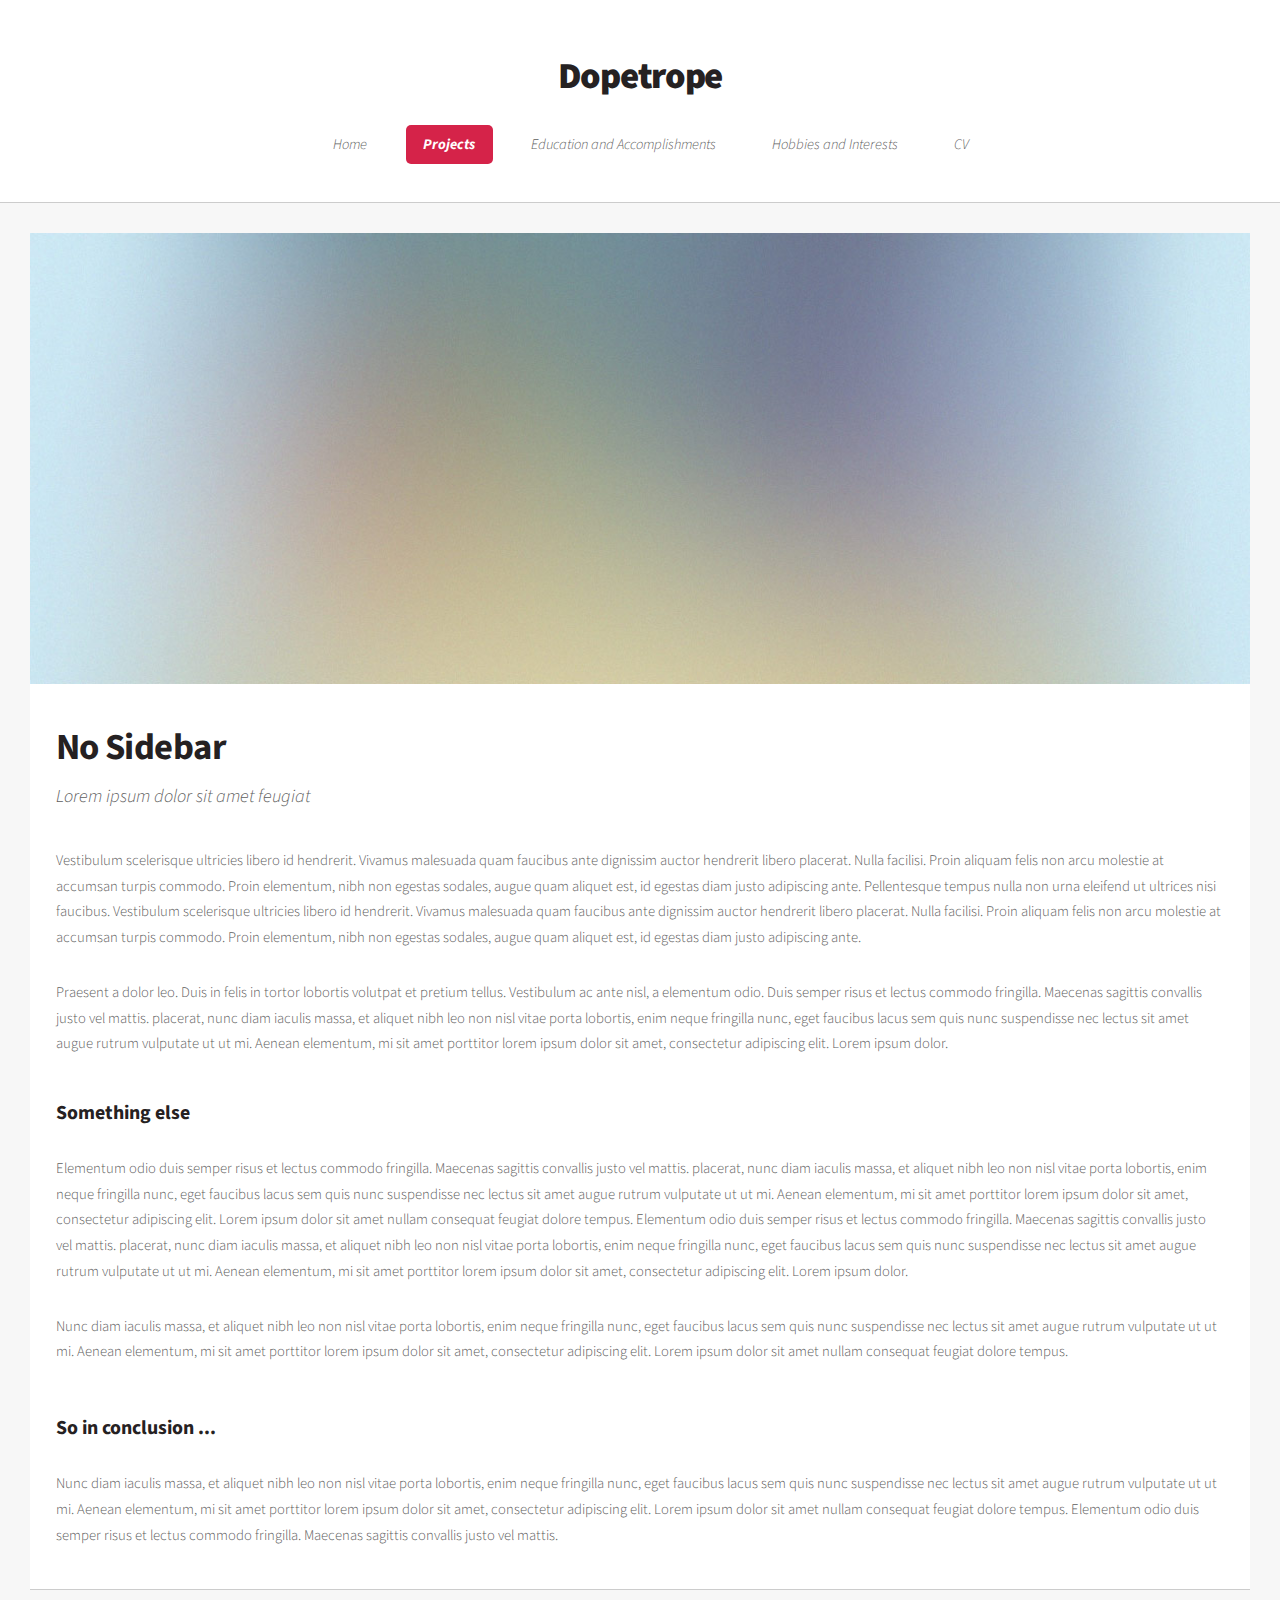
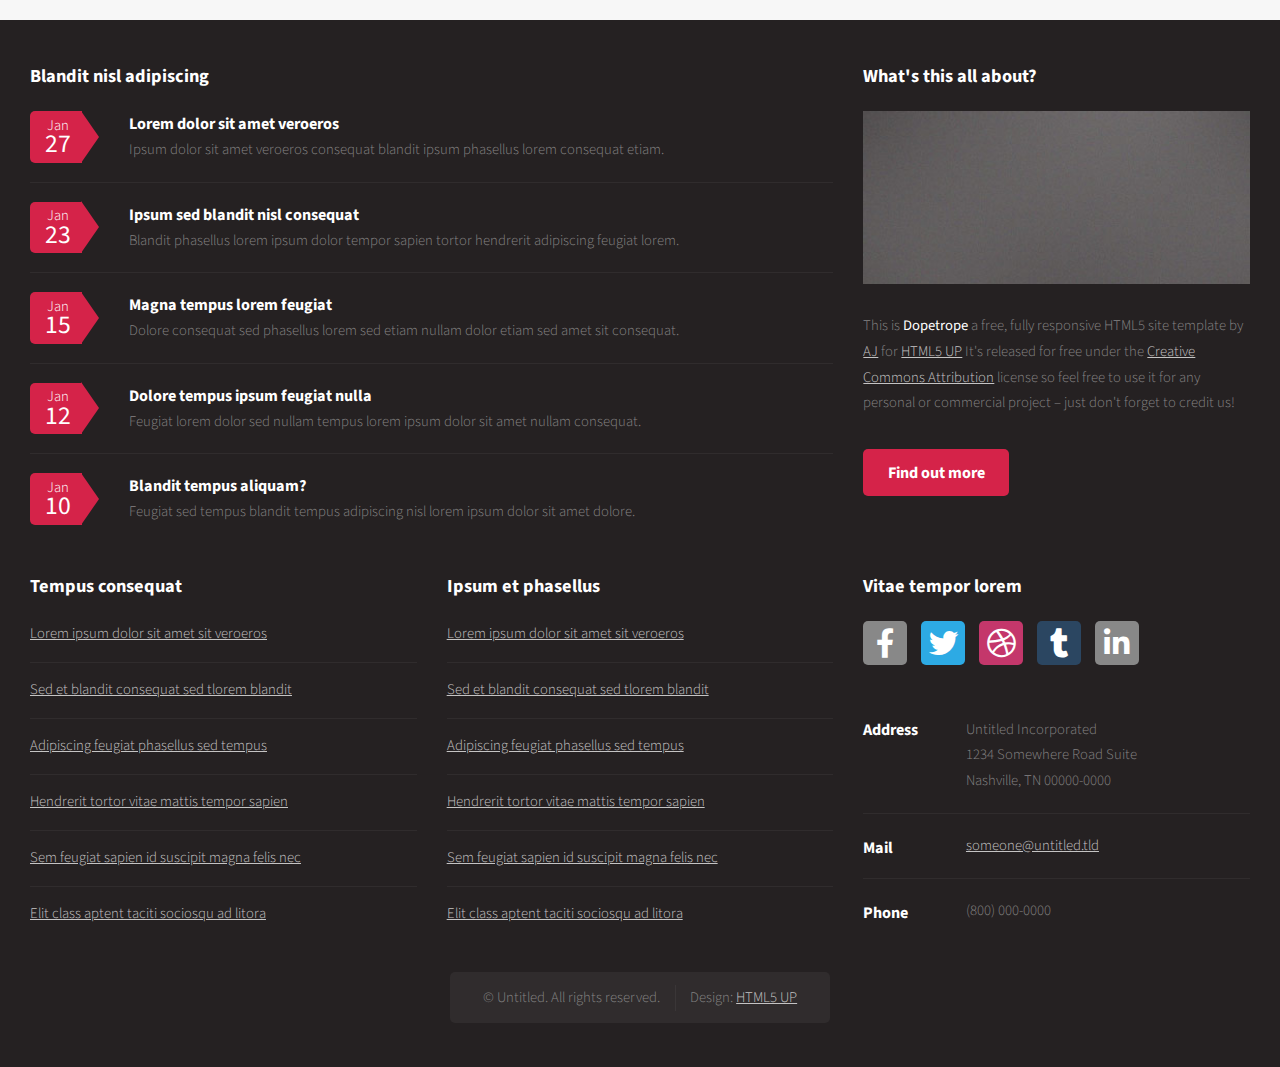
==== commit 08533512: "Created CV page and uploaded draft CV" ====
--- a/BoidsSimulatedEcosystem.html
+++ b/BoidsSimulatedEcosystem.html
@@ -46,6 +46,7 @@
 						</li>
 						<li><a href="EducationAndAccomplishments.html">Education and Accomplishments</a></li>
 						<li><a href="HobbiesAndInterests.html">Hobbies and Interests</a></li>
+						<li><a href="CV.html">CV</a></li>
 					</ul>
 				</nav>
 
--- a/assets/css/main.css
+++ b/assets/css/main.css
@@ -28,6 +28,34 @@
 article, aside, details, figcaption, figure,
 footer, header, hgroup, menu, nav, section {
 	display: block;}
+
+.center {
+	display: block;
+	margin-left: auto;
+	margin-right: auto;
+	width: 50%;
+}
+
+.collapsible {
+	cursor: pointer;
+	padding: 18px;
+	border: none;
+	text-align: left;
+	font-size: 15px;
+}
+
+/* Add a background color to the button if it is clicked on (add the .active class with JS), and when you move the mouse over it (hover) */
+.active, .collapsible:hover {
+	 background-color: #ccc;
+}
+
+/* Style the collapsible content. Note: hidden by default */
+.content {
+	padding: 0 18px;
+	 display: none;
+	overflow: hidden;
+	background-color: #f1f1f1;
+}
 
 body {
 	line-height: 1;
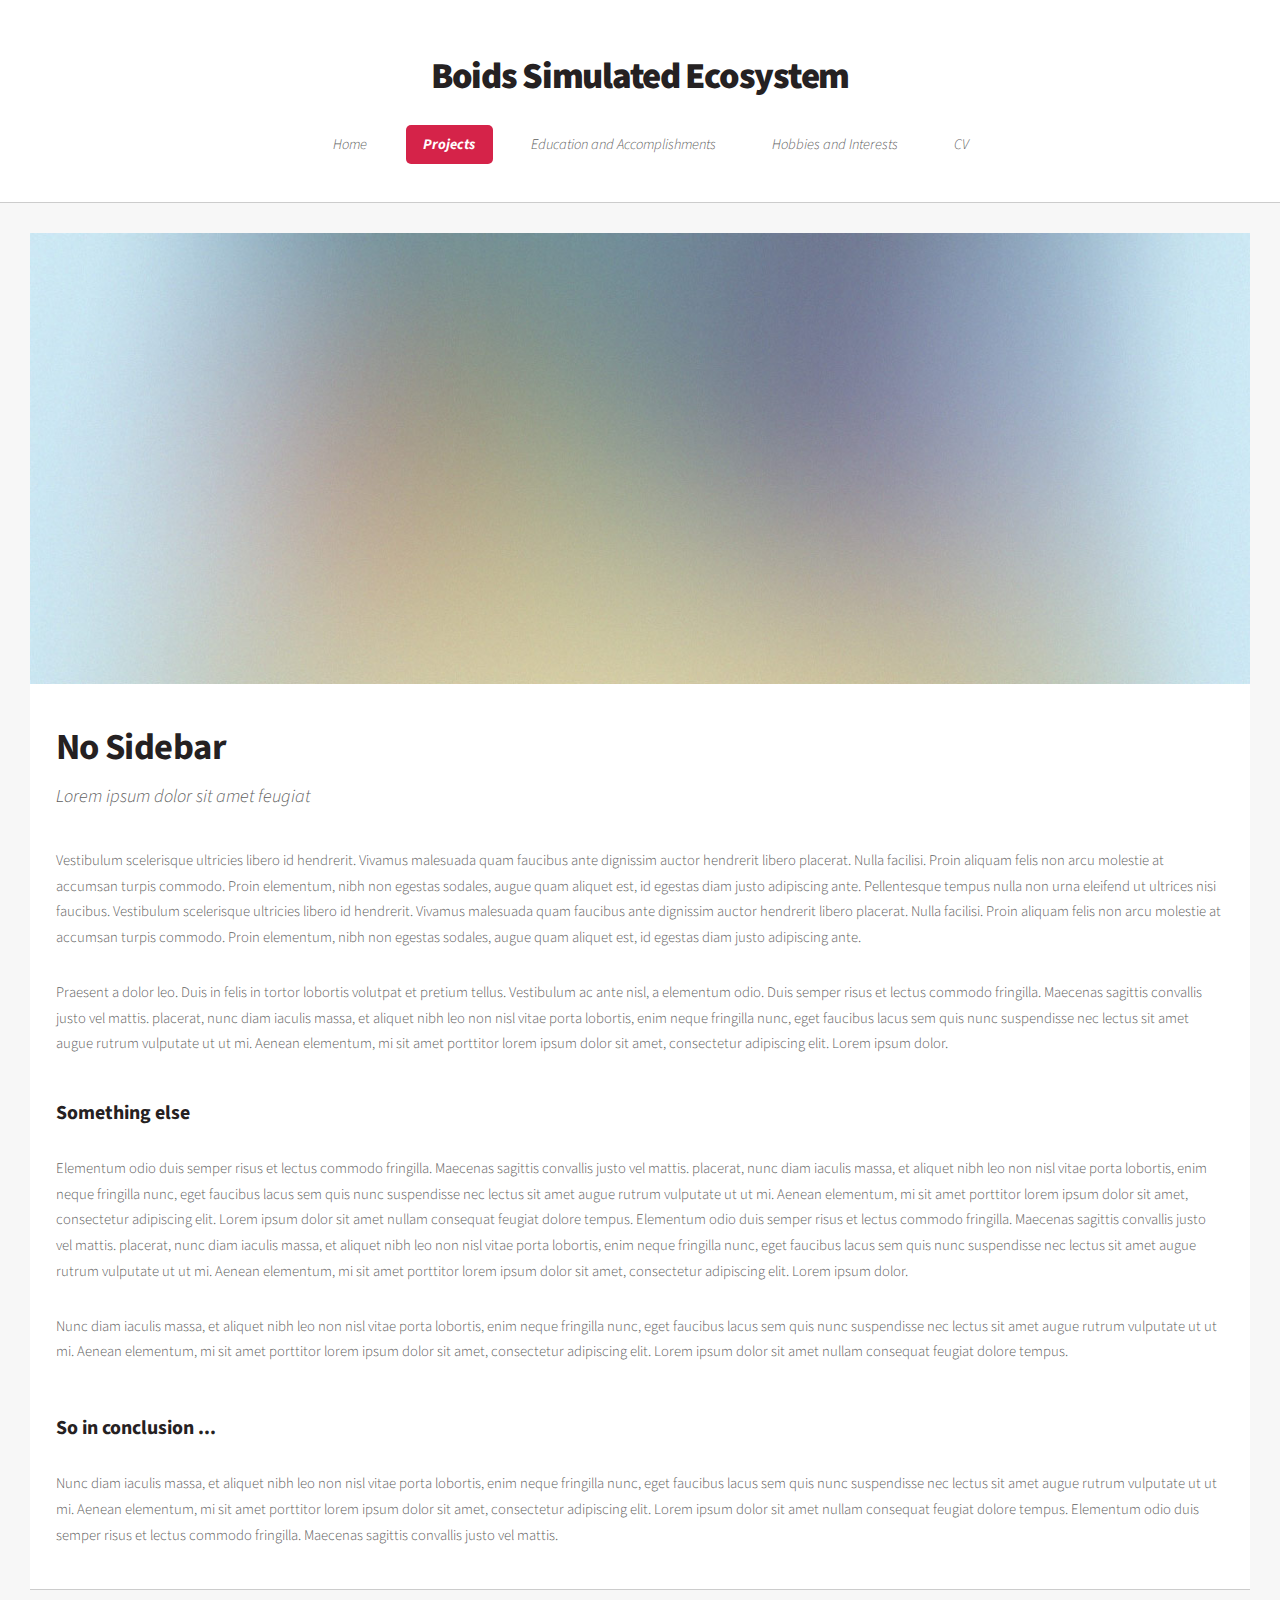
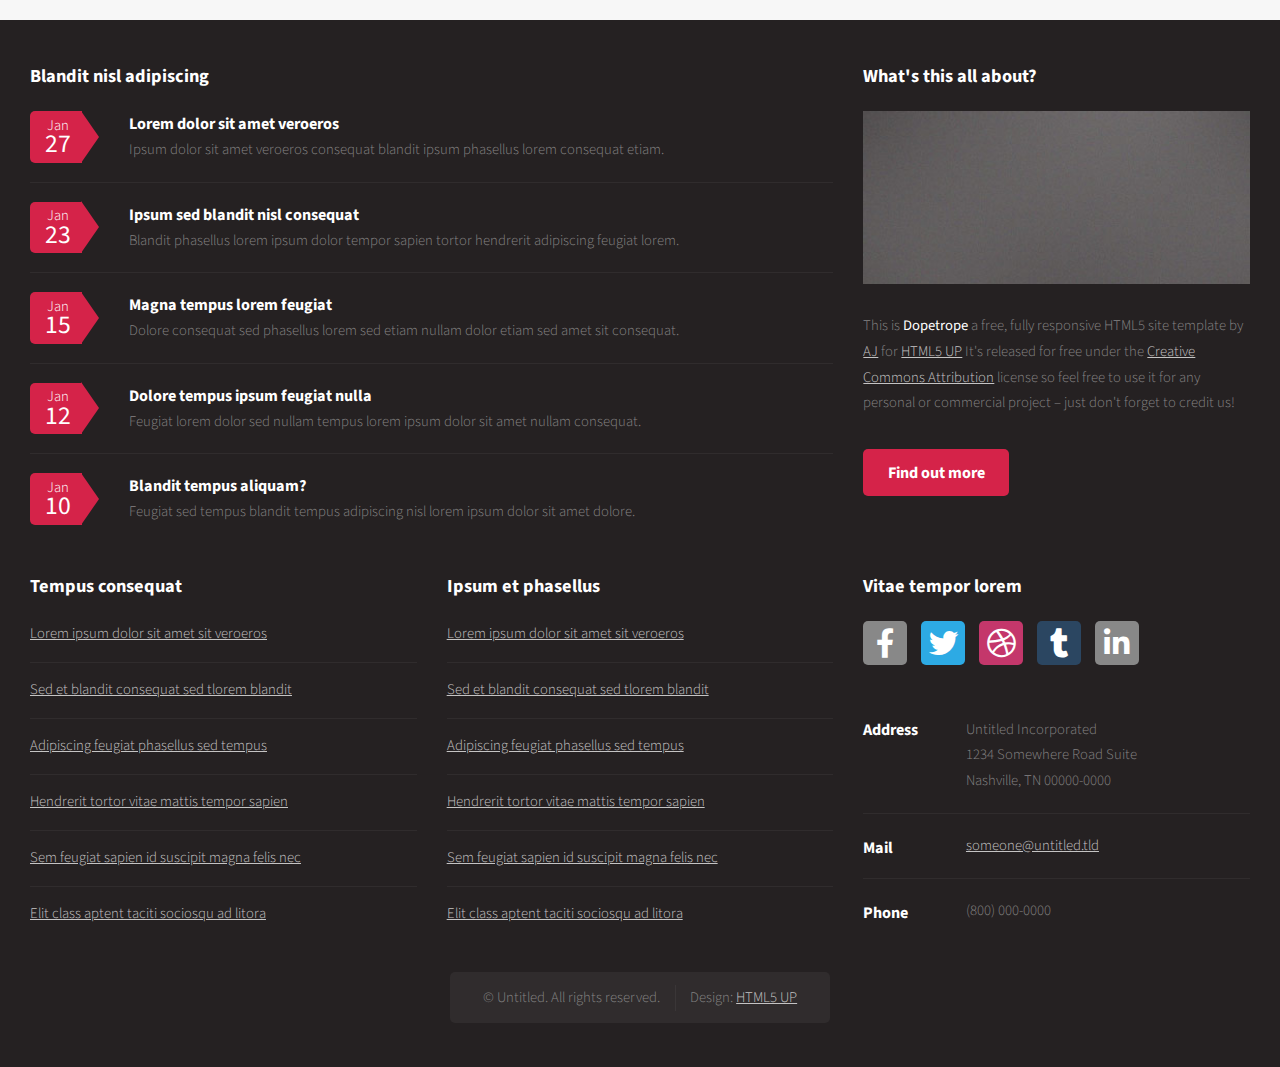
==== commit 8574207e: "fixed titles in prep for other project pages" ====
--- a/BoidsSimulatedEcosystem.html
+++ b/BoidsSimulatedEcosystem.html
@@ -6,7 +6,7 @@
 -->
 <html>
 	<head>
-		<title>Dopetrope by HTML5 UP</title>
+		<title>Boids Simulation</title>
 		<meta charset="utf-8" />
 		<meta name="viewport" content="width=device-width, initial-scale=1, user-scalable=no" />
 		<link rel="stylesheet" href="assets/css/main.css" />
@@ -18,7 +18,7 @@
 				<section id="header">
 
 					<!-- Logo -->
-						<h1><a href="index.html">Dopetrope</a></h1>
+						<h1><a href="index.html">Boids Simulated Ecosystem</a></h1>
 
 					<!-- Nav -->
 				<nav id="nav">
@@ -27,7 +27,7 @@
 						<li class="current">
 							<a href="#">Projects</a>
 							<ul>
-								<li><a href="Freeflight.html">Freeflight</a></li>
+								<li ><a href="Freeflight.html">Freeflight</a></li>
 								<li><a href="BoidsSimulatedEcosystem.html">Boids Simulated Ecosystem</a></li>
 								<li><a href="ProjectStealth.html">Project Stealth</a></li>
 								<li><a href="CustomController.html">Custom Controller Fishing Game</a></li>
--- a/assets/css/main.css
+++ b/assets/css/main.css
@@ -44,12 +44,10 @@
 	font-size: 15px;
 }
 
-/* Add a background color to the button if it is clicked on (add the .active class with JS), and when you move the mouse over it (hover) */
 .active, .collapsible:hover {
 	 background-color: #ccc;
 }
 
-/* Style the collapsible content. Note: hidden by default */
 .content {
 	padding: 0 18px;
 	 display: none;
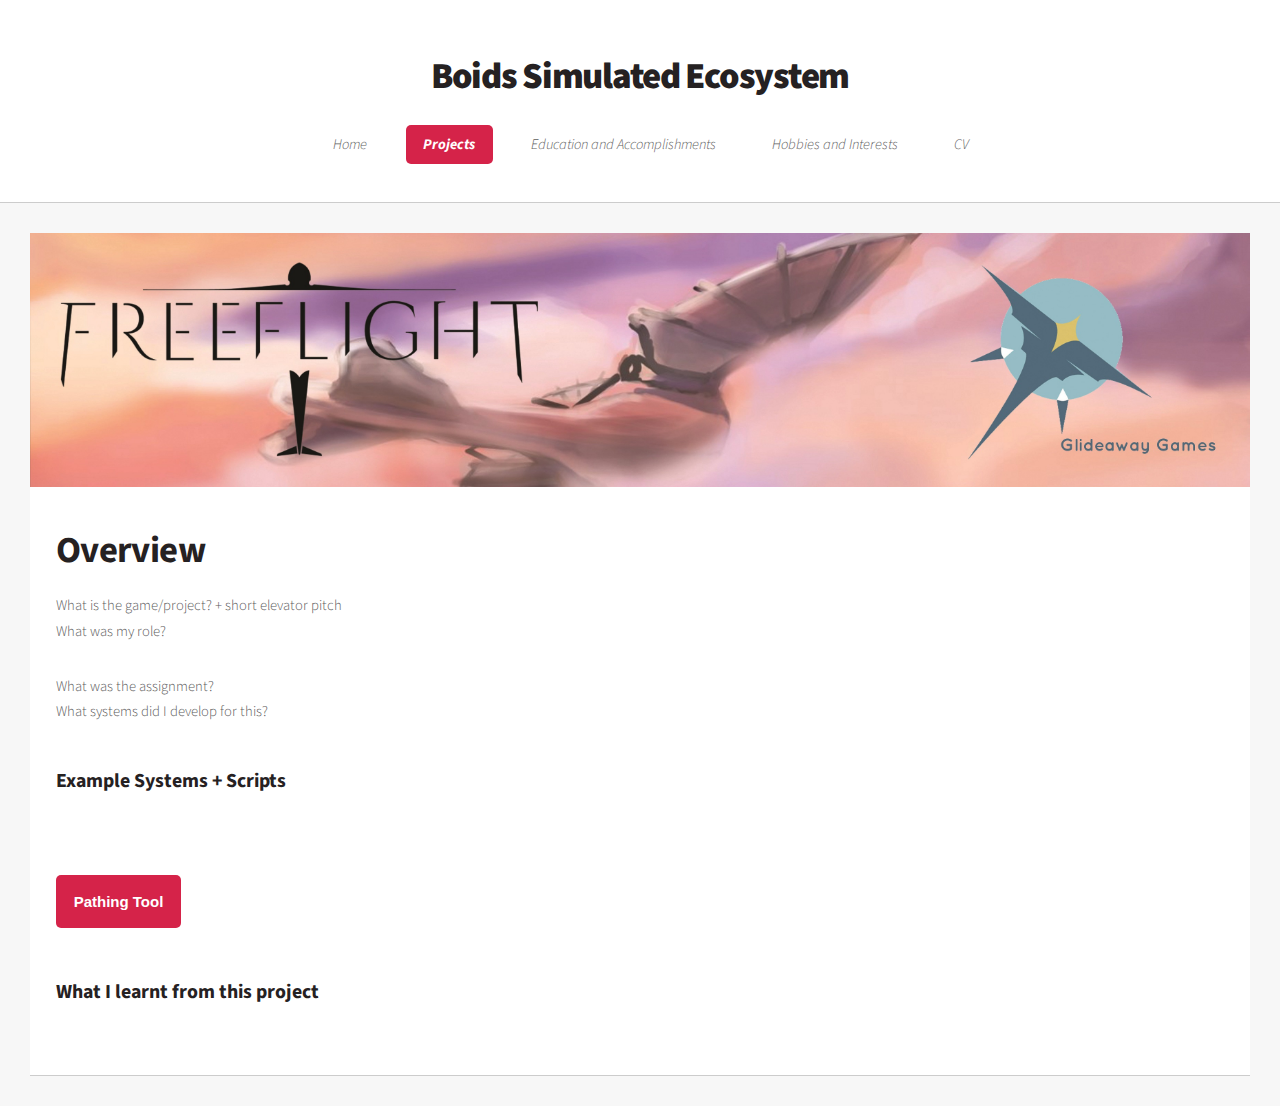
==== commit e5cb88ee: "getting other project pages ready for writeups" ====
--- a/BoidsSimulatedEcosystem.html
+++ b/BoidsSimulatedEcosystem.html
@@ -58,67 +58,57 @@
 
 						<!-- Content -->
 							<article class="box post">
-								<a href="#" class="image featured"><img src="images/pic01.jpg" alt="" /></a>
+								<a target="_blank" href="https://glideaway-games.itch.io/freeflight/" target="_blank" class="image featured"><img src="images/freeflight.jpg" alt="" /></a>
 								<header>
-									<h2>No Sidebar</h2>
-									<p>Lorem ipsum dolor sit amet feugiat</p>
+									<h2>Overview</h2>
 								</header>
 								<p>
-									Vestibulum scelerisque ultricies libero id hendrerit. Vivamus malesuada quam faucibus ante dignissim auctor
-									hendrerit libero placerat. Nulla facilisi. Proin aliquam felis non arcu molestie at accumsan turpis commodo.
-									Proin elementum, nibh non egestas sodales, augue quam aliquet est, id egestas diam justo adipiscing ante.
-									Pellentesque tempus nulla non urna eleifend ut ultrices nisi faucibus.
-									Vestibulum scelerisque ultricies libero id hendrerit. Vivamus malesuada quam faucibus ante dignissim auctor
-									hendrerit libero placerat. Nulla facilisi. Proin aliquam felis non arcu molestie at accumsan turpis commodo.
-									Proin elementum, nibh non egestas sodales, augue quam aliquet est, id egestas diam justo adipiscing ante.
+									What is the game/project? + short elevator pitch
+									<br />
+									What was my role?
 								</p>
 								<p>
-									Praesent a dolor leo. Duis in felis in tortor lobortis volutpat et pretium tellus. Vestibulum ac ante nisl,
-									a elementum odio. Duis semper risus et lectus commodo fringilla. Maecenas sagittis convallis justo vel mattis.
-									placerat, nunc diam iaculis massa, et aliquet nibh leo non nisl vitae porta lobortis, enim neque fringilla nunc,
-									eget faucibus lacus sem quis nunc suspendisse nec lectus sit amet augue rutrum vulputate ut ut mi. Aenean
-									elementum, mi sit amet porttitor lorem ipsum dolor sit amet, consectetur adipiscing elit. Lorem ipsum dolor.
+									What was the assignment?
+									<br />
+									What systems did I develop for this?
 								</p>
 								<section>
 									<header>
-										<h3>Something else</h3>
+										<h3>Example Systems + Scripts</h3>
+									</header>
+
+									<br />
+									<br />
+
+									<button type="button" class="collapsible">Pathing Tool</button>
+									<div class="content">
+										<p>
+											aaaaaaa
+										</p>
+										
+										<img src="images/FreeflightScripts/PathingToolGetInput.PNG" alt="" />
+										
+									</div>
+
+								</section>
+
+								<section>
+									<header>
+										<h3>What I learnt from this project</h3>
 									</header>
 									<p>
-										Elementum odio duis semper risus et lectus commodo fringilla. Maecenas sagittis convallis justo vel mattis.
-										placerat, nunc diam iaculis massa, et aliquet nibh leo non nisl vitae porta lobortis, enim neque fringilla nunc,
-										eget faucibus lacus sem quis nunc suspendisse nec lectus sit amet augue rutrum vulputate ut ut mi. Aenean
-										elementum, mi sit amet porttitor lorem ipsum dolor sit amet, consectetur adipiscing elit. Lorem ipsum dolor
-										sit amet nullam consequat feugiat dolore tempus.
-										Elementum odio duis semper risus et lectus commodo fringilla. Maecenas sagittis convallis justo vel mattis.
-										placerat, nunc diam iaculis massa, et aliquet nibh leo non nisl vitae porta lobortis, enim neque fringilla nunc,
-										eget faucibus lacus sem quis nunc suspendisse nec lectus sit amet augue rutrum vulputate ut ut mi. Aenean
-										elementum, mi sit amet porttitor lorem ipsum dolor sit amet, consectetur adipiscing elit. Lorem ipsum dolor.
+										
 									</p>
-									<p>
-										Nunc diam iaculis massa, et aliquet nibh leo non nisl vitae porta lobortis, enim neque fringilla nunc,
-										eget faucibus lacus sem quis nunc suspendisse nec lectus sit amet augue rutrum vulputate ut ut mi. Aenean
-										elementum, mi sit amet porttitor lorem ipsum dolor sit amet, consectetur adipiscing elit. Lorem ipsum dolor
-										sit amet nullam consequat feugiat dolore tempus.
-									</p>
-								</section>
-								<section>
-									<header>
-										<h3>So in conclusion ...</h3>
-									</header>
-									<p>
-										Nunc diam iaculis massa, et aliquet nibh leo non nisl vitae porta lobortis, enim neque fringilla nunc,
-										eget faucibus lacus sem quis nunc suspendisse nec lectus sit amet augue rutrum vulputate ut ut mi. Aenean
-										elementum, mi sit amet porttitor lorem ipsum dolor sit amet, consectetur adipiscing elit. Lorem ipsum dolor
-										sit amet nullam consequat feugiat dolore tempus. Elementum odio duis semper risus et lectus commodo fringilla.
-										Maecenas sagittis convallis justo vel mattis.
-									</p>
-								</section>
+								</section>
+
 							</article>
 
 					</div>
 				</section>
 
+			
 			<!-- Footer -->
+			<!--
 				<section id="footer">
 					<div class="container">
 						<div class="row">
@@ -237,8 +227,8 @@
 								</section>
 							</div>
 							<div class="col-12">
-
-								<!-- Copyright -->
+			-->
+								<!-- Copyright 
 									<div id="copyright">
 										<ul class="links">
 											<li>&copy; Untitled. All rights reserved.</li><li>Design: <a href="http://html5up.net">HTML5 UP</a></li>
@@ -249,6 +239,7 @@
 						</div>
 					</div>
 				</section>
+			-->
 
 		</div>
 
--- a/assets/css/main.css
+++ b/assets/css/main.css
@@ -29,12 +29,6 @@
 footer, header, hgroup, menu, nav, section {
 	display: block;}
 
-.center {
-	display: block;
-	margin-left: auto;
-	margin-right: auto;
-	width: 50%;
-}
 
 .collapsible {
 	cursor: pointer;
@@ -42,10 +36,6 @@
 	border: none;
 	text-align: left;
 	font-size: 15px;
-}
-
-.active, .collapsible:hover {
-	 background-color: #ccc;
 }
 
 .content {
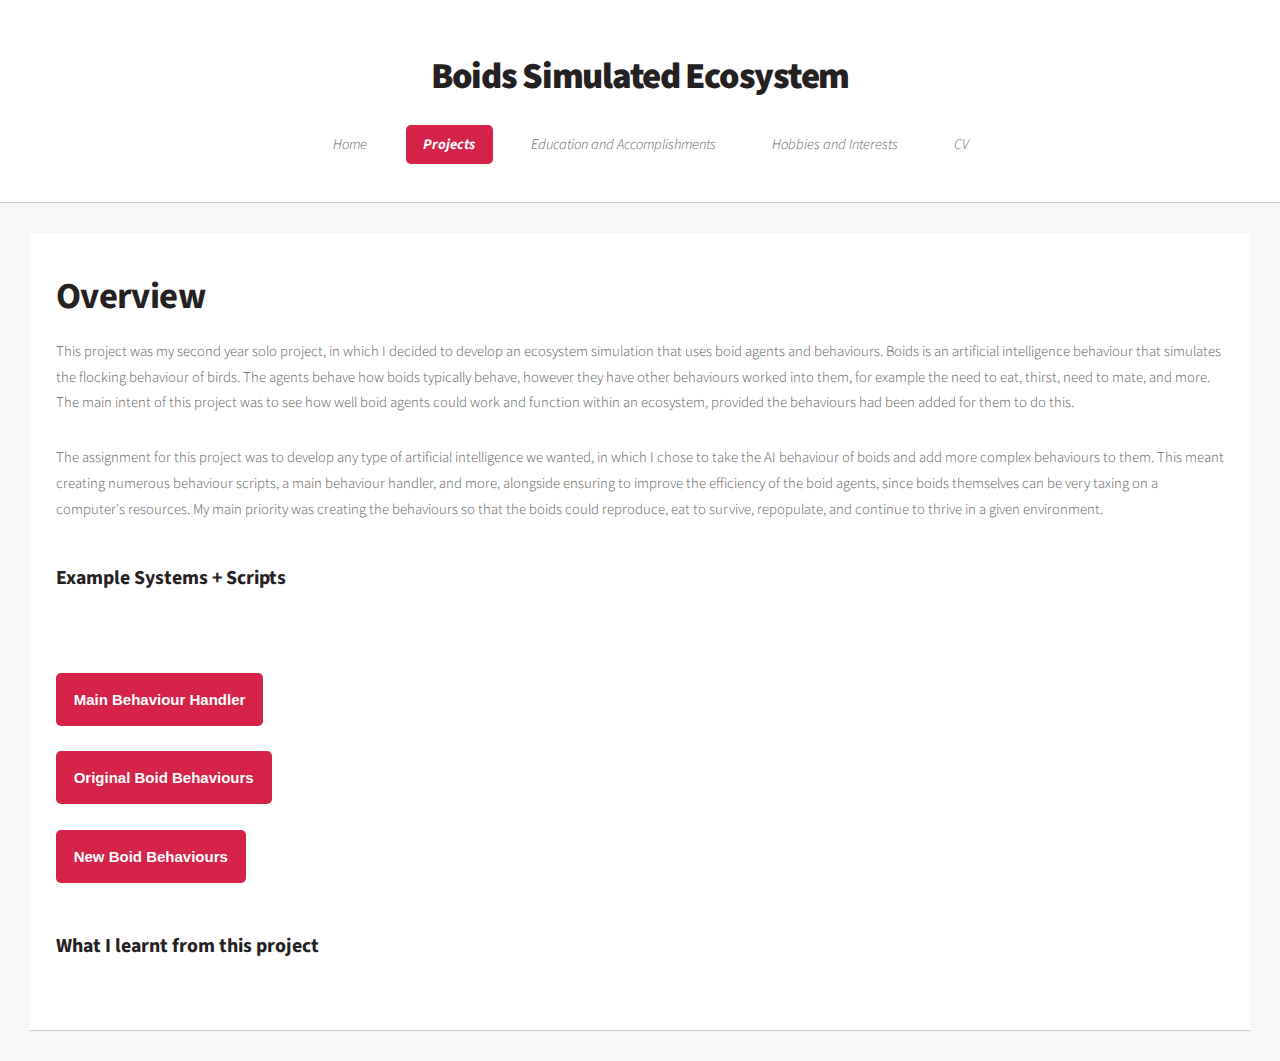
==== commit 19b53b83: "Planned out other project pages" ====
--- a/BoidsSimulatedEcosystem.html
+++ b/BoidsSimulatedEcosystem.html
@@ -58,19 +58,21 @@
 
 						<!-- Content -->
 							<article class="box post">
-								<a target="_blank" href="https://glideaway-games.itch.io/freeflight/" target="_blank" class="image featured"><img src="images/freeflight.jpg" alt="" /></a>
+								<a target="_blank" href="https://glideaway-games.itch.io/freeflight/" target="_blank" class="image featured"><img src="" alt="" /></a>
 								<header>
 									<h2>Overview</h2>
 								</header>
 								<p>
-									What is the game/project? + short elevator pitch
-									<br />
-									What was my role?
+									This project was my second year solo project, in which I decided to develop an ecosystem simulation that uses boid agents and behaviours. Boids 
+									is an artificial intelligence behaviour that simulates the flocking behaviour of birds. The agents behave how boids typically behave, however 
+									they have other behaviours worked into them, for example the need to eat, thirst, need to mate, and more. The main intent of this project was 
+									to see how well boid agents could work and function within an ecosystem, provided the behaviours had been added for them to do this.
 								</p>
 								<p>
-									What was the assignment?
-									<br />
-									What systems did I develop for this?
+									The assignment for this project was to develop any type of artificial intelligence we wanted, in which I chose to take the AI behaviour of boids
+									and add more complex behaviours to them. This meant creating numerous behaviour scripts, a main behaviour handler, and more, alongside ensuring to
+									improve the efficiency of the boid agents, since boids themselves can be very taxing on a computer's resources. My main priority was creating the 
+									behaviours so that the boids could reproduce, eat to survive, repopulate, and continue to thrive in a given environment. 
 								</p>
 								<section>
 									<header>
@@ -80,14 +82,38 @@
 									<br />
 									<br />
 
-									<button type="button" class="collapsible">Pathing Tool</button>
+									<button type="button" class="collapsible">Main Behaviour Handler</button>
 									<div class="content">
 										<p>
 											aaaaaaa
 										</p>
-										
+
 										<img src="images/FreeflightScripts/PathingToolGetInput.PNG" alt="" />
-										
+
+									</div>
+									<br />
+									<br />
+
+									<button type="button" class="collapsible">Original Boid Behaviours</button>
+									<div class="content">
+										<p>
+											aaaaaaa
+										</p>
+
+										<img src="images/FreeflightScripts/PathingToolGetInput.PNG" alt="" />
+
+									</div>
+									<br />
+									<br />
+
+									<button type="button" class="collapsible">New Boid Behaviours</button>
+									<div class="content">
+										<p>
+											aaaaaaa
+										</p>
+
+										<img src="images/FreeflightScripts/PathingToolGetInput.PNG" alt="" />
+
 									</div>
 
 								</section>
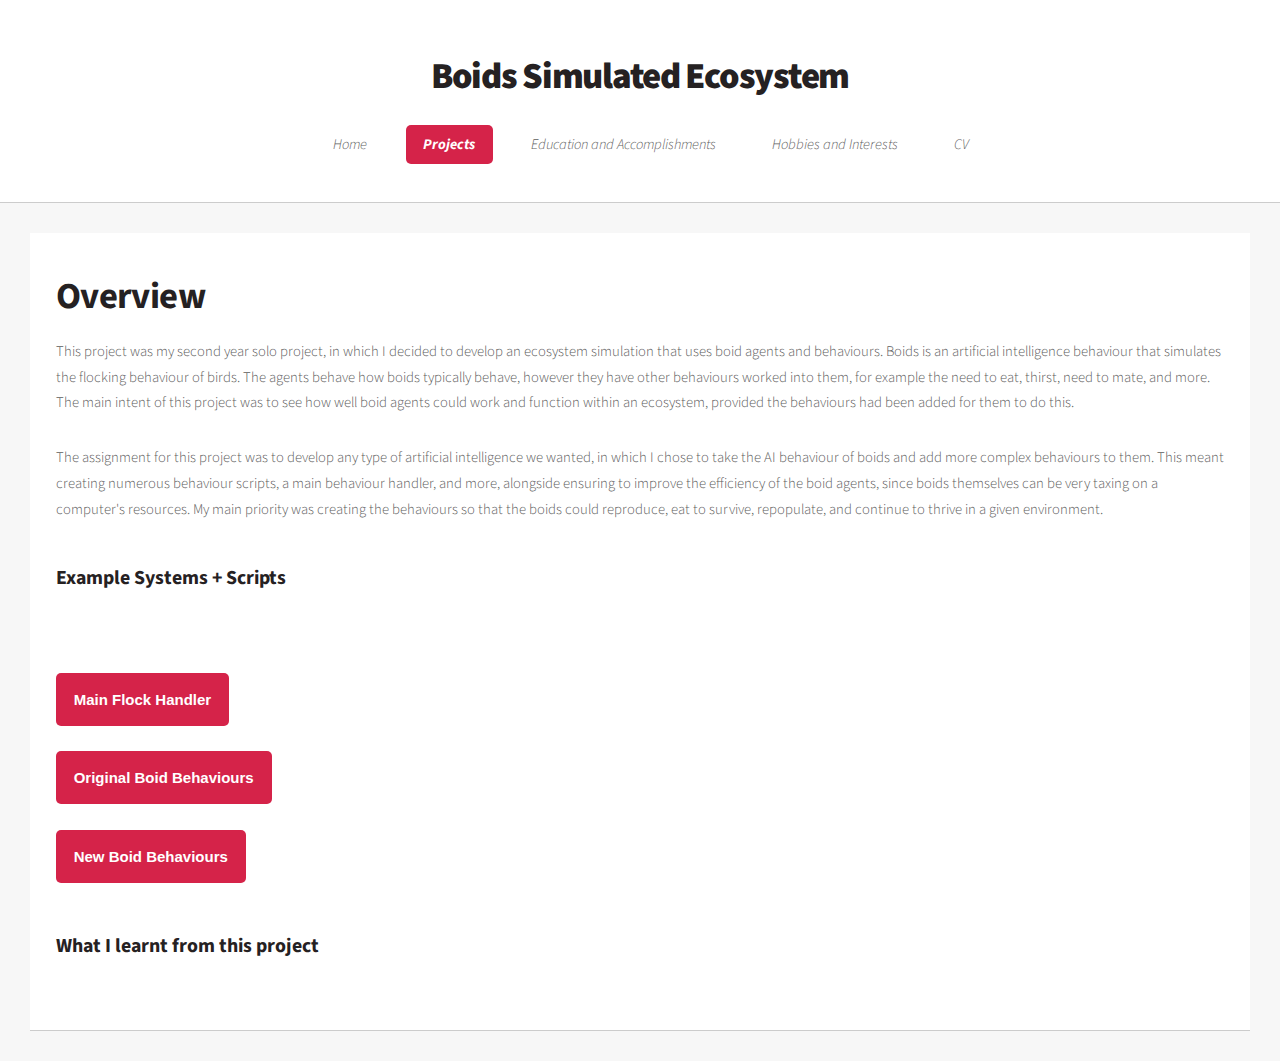
==== commit 80cf36f3: "created boids simulation page" ====
--- a/BoidsSimulatedEcosystem.html
+++ b/BoidsSimulatedEcosystem.html
@@ -82,13 +82,25 @@
 									<br />
 									<br />
 
-									<button type="button" class="collapsible">Main Behaviour Handler</button>
+									<button type="button" class="collapsible">Main Flock Handler</button>
 									<div class="content">
 										<p>
-											aaaaaaa
-										</p>
-
-										<img src="images/FreeflightScripts/PathingToolGetInput.PNG" alt="" />
+											The main script, Flock.cs, handled spawning in new flock agents and triggering the move in all boids in the flock.											
+										</p>
+										<p>
+											SpawnNewAgent is a method in which instantiates a new boid agent, ensuring its attributes and behaviours and set correctly.
+											It begins by instantiating a new agent using the agent prefab randomly within a sphere, making sure the agent knows which flock it belongs to.
+											The agent's attributes are then set using mother and father attribute sets. This is followed by adding this agent to the agents list so we can
+											continue to monitor and update it. 
+										</p>
+										<img src="images/BoidSimulationScripts/SpawnBoid.PNG" alt="" />
+
+										<p>
+											The UpdateFlock method is responsible for updating the move of every agent in the agents list, ensuring this move is kept within the max speed 
+											constraints. To calulate this move, the boid agents get all objects within a given radius and react to them in different ways depending on
+											their different behaviours and their weights.
+										</p>
+										<img src="images/BoidSimulationScripts/UpdateFlock.PNG" alt="" />
 
 									</div>
 									<br />
@@ -97,11 +109,40 @@
 									<button type="button" class="collapsible">Original Boid Behaviours</button>
 									<div class="content">
 										<p>
-											aaaaaaa
-										</p>
-
-										<img src="images/FreeflightScripts/PathingToolGetInput.PNG" alt="" />
-
+											Here are the original behaviours that typical boid agents possess. This includes: allignment, cohesion, avoidance, and a composite behaviour 
+											to combine these different behaviours into one.
+										</p>
+										<p>
+											Below is the composite behaviour. This takes a boid agent and loops through each behaviour in a given behaviour list and calculates a move 
+											direction based on these and their weights, ensuring to return the move direction to where it was called. 
+										</p>
+										<img src="images/BoidSimulationScripts/CompositeBehaviour.PNG" alt="" />
+
+										<p>
+											Below is the allignment behaviour. This behaviour makes a given agent allign towards the average direction of all nearby agents, ignoring 
+											all other objects that aren't boid agents. This alignment move is then returned to where it was called.
+										</p>
+
+										<img src="images/BoidSimulationScripts/AllignmentBehaviour.PNG" alt="" />
+
+										<p>
+											Below is the cohesion behaviour. This behaviour is responsible for making the boids steer towards all nearby boids, ignoring objects that
+											aren't boid agents. The behaviour calculates the average move position of all nearby agents, returning this cohesion move value.
+										</p>
+
+										<img src="images/BoidSimulationScripts/CohesionBehaviour.PNG" alt="" />
+
+										<p>
+											Below is the avoidance behaviour. This behaviour makes it so the agent moves away from all nearby objects when getting too close. It gets 
+											the nearby object context list and gets the average direction away from all of these objects to avoid them, returning this avoidance 
+											movement to where it was called.
+										</p>
+
+										<img src="images/BoidSimulationScripts/AvoidanceBehaviour.PNG" alt="" />
+
+										<p>
+											This concludes the original boid behaviours and how I have implemented them into my own agents.
+										</p>
 									</div>
 									<br />
 									<br />
@@ -109,10 +150,33 @@
 									<button type="button" class="collapsible">New Boid Behaviours</button>
 									<div class="content">
 										<p>
-											aaaaaaa
-										</p>
-
-										<img src="images/FreeflightScripts/PathingToolGetInput.PNG" alt="" />
+											To create a environmental simulation for the boids, I had to ensure I was simulating the need for a food source, the need to mate, and other
+											natural needs and requirements.
+										</p>
+										<h5>Find Food Behaviour</h5>
+										<p>
+											Below is the behaviour responsible for finding food and returning the direction towards it. Firstly, it gets the nearest food source through
+											calling the method GetNearestFoodSource, which is a simple method which calculates which food source within view distance is closest to this 
+											agent, following this by returning the direction towards this food source or returning no direction due to no nearby food sources. This behaviour
+											was vital in this system since without food the agents would just die out due to hunger. 
+										</p>
+										<img src="images/BoidSimulationScripts/FindFoodBehaviour.PNG" alt="" />
+
+										<h5>Find Mate Behaviour</h5>
+										<p>
+											Below is the first half of the find mate behaviour. This behaviour is responsible for finding the nearest best mate and attempting to mate with
+											them, returning the direction towards them if too far. Firstly, the agent gets the context list and searches for the mate with the highest
+											attractiveness attribute. This was a vital part in the system, since they should prefer mates with better attributes and higher chances to live
+											than those that are more likely to die quickly. In this first half, we get this best mate and keep them as context. 
+										</p>
+										<img src="images/BoidSimulationScripts/FindMateBehaviour.PNG" alt="" />
+										<p>
+											In the second half, the script first checks whether the agent is close enough to attempt to mate with the other agent. Then it runs through a random
+											number generator to see if the mating was successful or not, in which if it was, a new agent will be spawned with these two agents as the parents and 
+											their need to mate weight is reset, otherwise their need to mate would be lowered by a multiplier. And finally, the direction towards this best mate 
+											would be returned the where this was called.
+										</p>
+										<img src="images/BoidSimulationScripts/GoToMateBehaviour.PNG" alt="" />
 
 									</div>
 
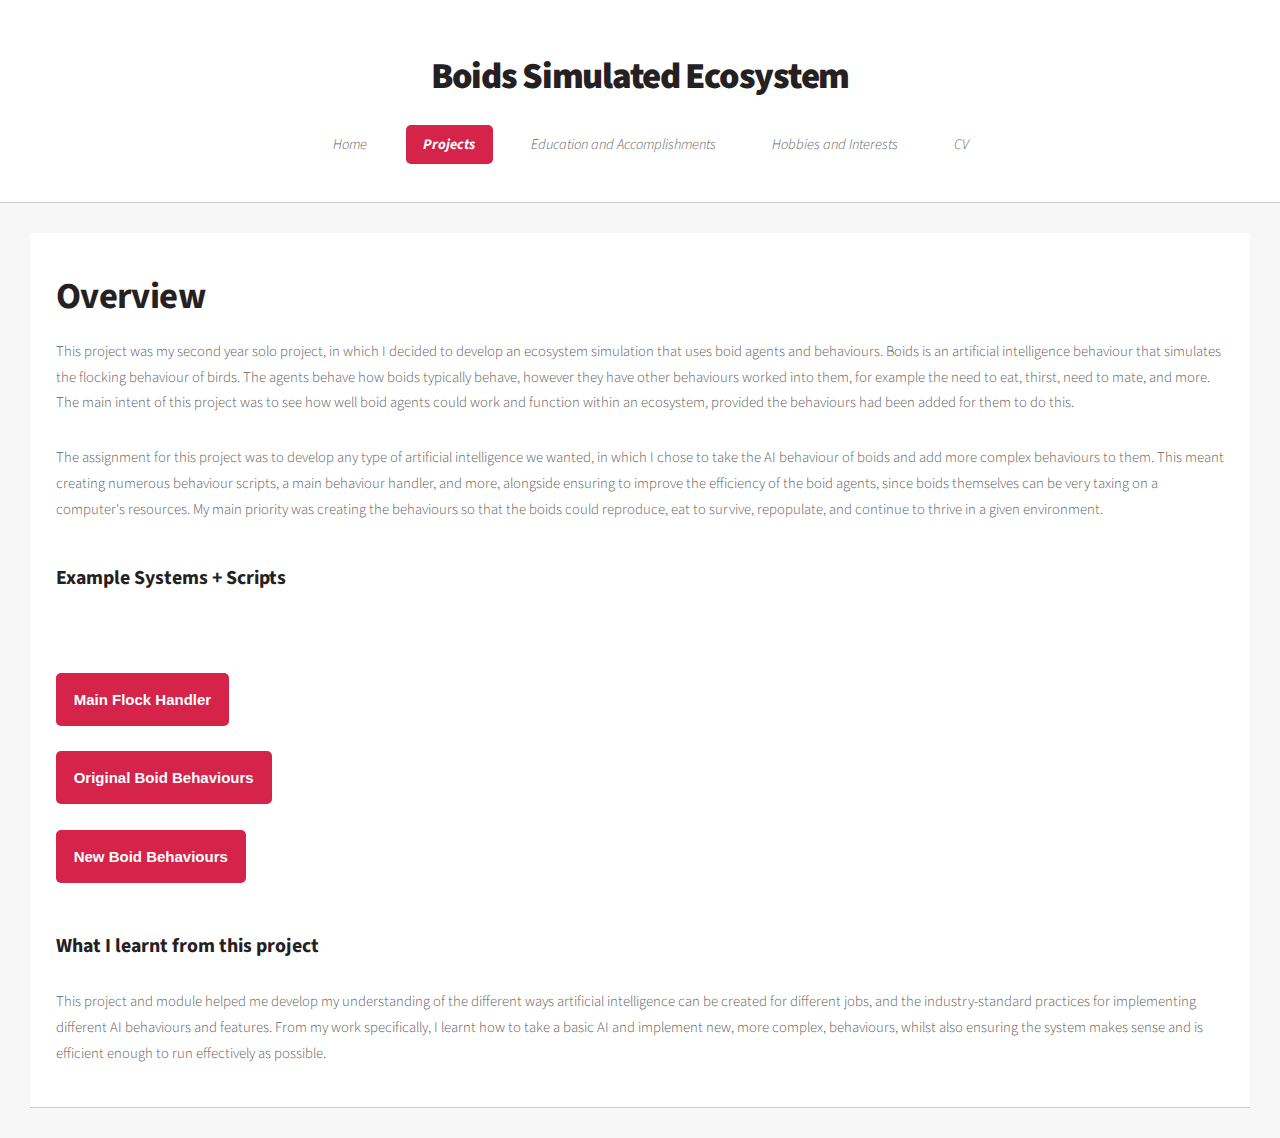
==== commit f08ff233: "added what i learned to boids simulation page" ====
--- a/BoidsSimulatedEcosystem.html
+++ b/BoidsSimulatedEcosystem.html
@@ -187,7 +187,9 @@
 										<h3>What I learnt from this project</h3>
 									</header>
 									<p>
-										
+										This project and module helped me develop my understanding of the different ways artificial intelligence can be created for different jobs, and the industry-standard
+										practices for implementing different AI behaviours and features. From my work specifically, I learnt how to take a basic AI and implement new, more complex, 
+										behaviours, whilst also ensuring the system makes sense and is efficient enough to run effectively as possible. 
 									</p>
 								</section>
 
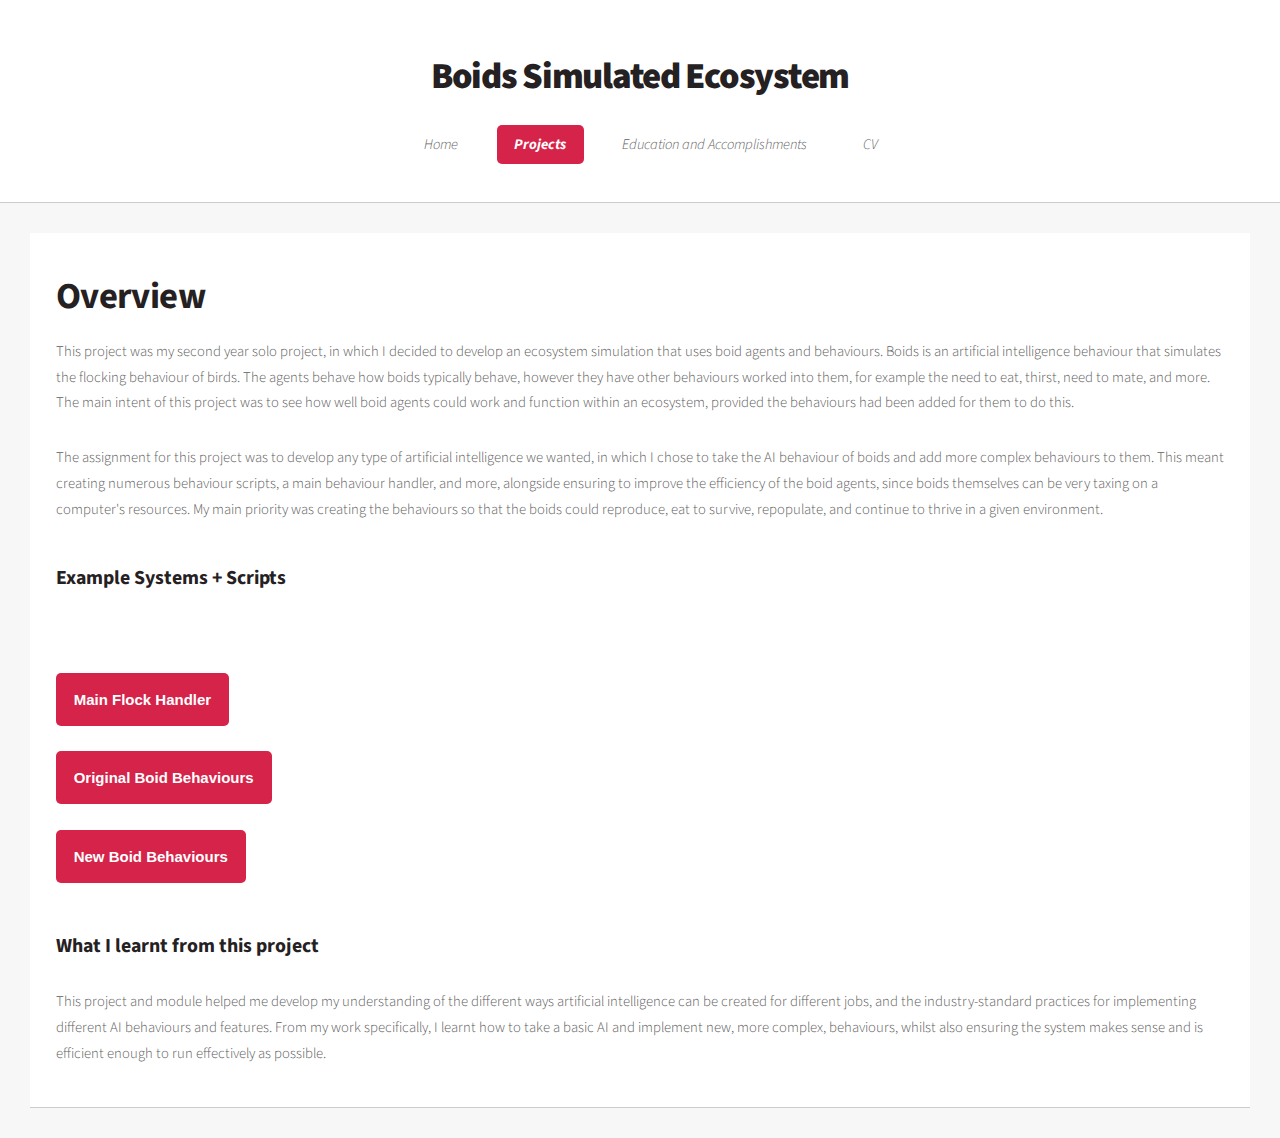
==== commit e569892b: "removed hobbies and interests page temporarily" ====
--- a/BoidsSimulatedEcosystem.html
+++ b/BoidsSimulatedEcosystem.html
@@ -45,7 +45,9 @@
 							</ul>
 						</li>
 						<li><a href="EducationAndAccomplishments.html">Education and Accomplishments</a></li>
+						<!--
 						<li><a href="HobbiesAndInterests.html">Hobbies and Interests</a></li>
+							-->
 						<li><a href="CV.html">CV</a></li>
 					</ul>
 				</nav>
